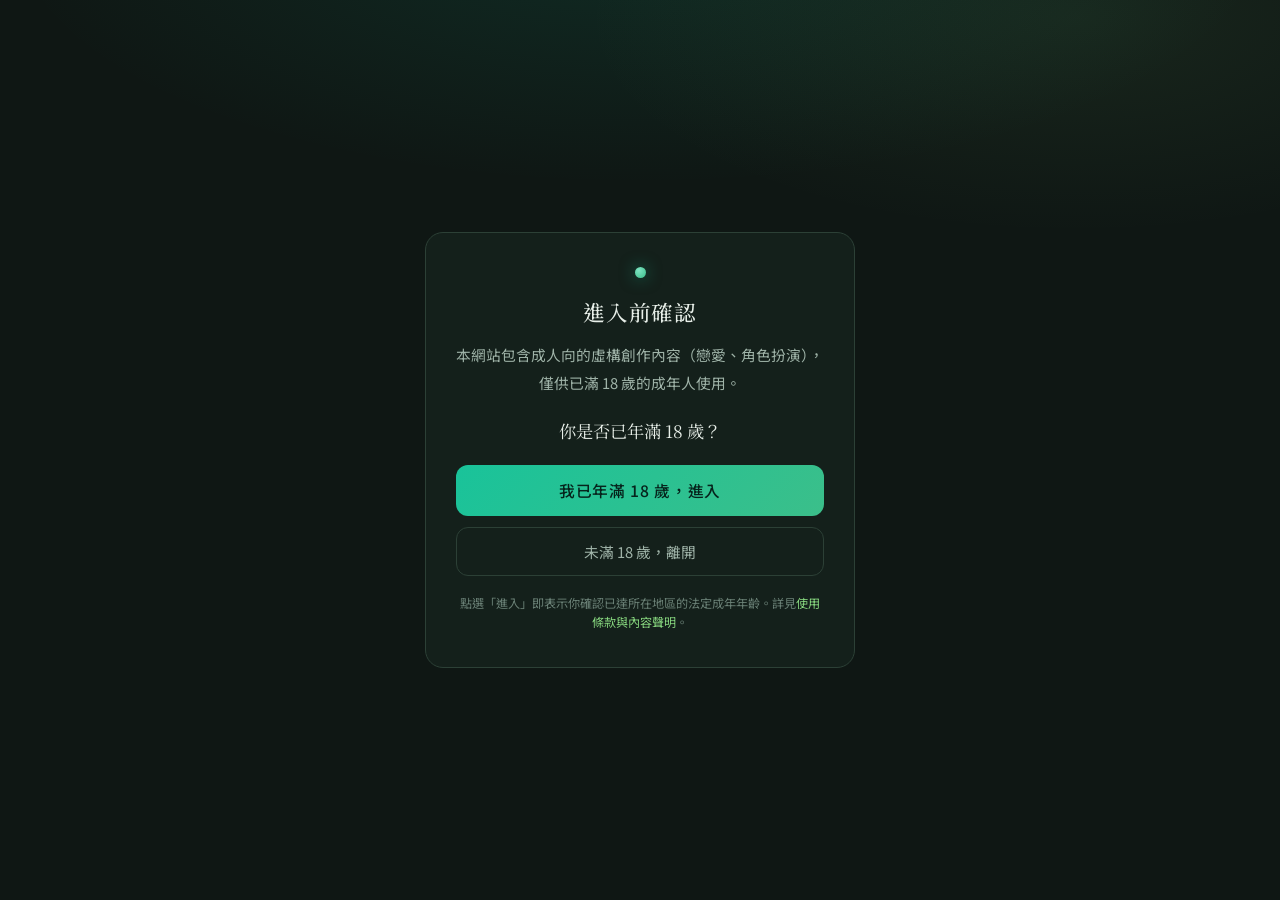
==== index.html @ 91b469fc "更新成人警告指跳一次" ====
<!DOCTYPE html>
<html lang="zh-Hant">
<head>
<meta charset="utf-8">
<meta name="viewport" content="width=device-width, initial-scale=1, viewport-fit=cover">
<meta name="color-scheme" content="dark">
<meta name="robots" content="noindex, nofollow">
<title>對戲・AI 角色扮演</title>
<link rel="preconnect" href="https://fonts.googleapis.com">
<link rel="preconnect" href="https://fonts.gstatic.com" crossorigin>
<link href="https://fonts.googleapis.com/css2?family=Noto+Serif+TC:wght@400;500;600&family=Noto+Sans+TC:wght@400;500&display=swap" rel="stylesheet">
<style>
:root{
  --bg:#0f1714;
  --bg-2:#14201b;
  --surface:#19271f;
  --surface-2:#213128;
  --border:#2c4036;
  --border-soft:#21302a;
  --text:#e8efe9;
  --text-dim:#9fb3a8;
  --text-faint:#6a8076;
  --accent:#19c39a;
  --accent-soft:#7fe3c2;
  --rose:#86d57e;
  --rose-deep:#3bbf8a;
  --danger:#e0817a;
  --serif:"Noto Serif TC","Songti TC","Source Han Serif TC","Source Han Serif TC VF","PMingLiU",serif;
  --sans:"Noto Sans TC","PingFang TC","Microsoft JhengHei",system-ui,sans-serif;
  --read:720px;
}
*{box-sizing:border-box;}
html,body{height:100%;margin:0;}
body{
  font-family:var(--sans);
  color:var(--text);
  background:
    radial-gradient(ellipse 80% 46% at 50% -8%, rgba(25,195,154,.11), transparent 62%),
    radial-gradient(ellipse 64% 40% at 84% 2%, rgba(134,213,126,.07), transparent 60%),
    var(--bg);
  background-attachment:fixed;
  -webkit-font-smoothing:antialiased;
  overflow:hidden;
}
button{font-family:inherit;cursor:pointer;color:inherit;}
:focus-visible{outline:2px solid var(--accent);outline-offset:2px;border-radius:6px;}
::-webkit-scrollbar{width:10px;height:10px;}
::-webkit-scrollbar-thumb{background:var(--border);border-radius:10px;border:2px solid transparent;background-clip:padding-box;}
::-webkit-scrollbar-thumb:hover{background:var(--surface-2);background-clip:padding-box;}

#app{display:flex;flex-direction:column;height:100dvh;}

/* ---- 頂列 ---- */
header{
  display:flex;align-items:center;gap:14px;
  padding:12px clamp(14px,4vw,28px);
  border-bottom:1px solid var(--border-soft);
  background:linear-gradient(to bottom, rgba(18,32,28,.55), rgba(18,32,28,0));
  backdrop-filter:blur(6px);
  flex:0 0 auto;
}
.brand{display:flex;align-items:center;gap:11px;min-width:0;}
.brand .mark{width:9px;height:9px;border-radius:50%;background:radial-gradient(circle at 35% 30%,var(--accent-soft),var(--rose-deep));box-shadow:0 0 14px rgba(25,195,154,.45);flex:0 0 auto;}
.brand h1{font-family:var(--serif);font-weight:500;font-size:1.06rem;margin:0;letter-spacing:.04em;white-space:nowrap;overflow:hidden;text-overflow:ellipsis;}
.brand .sub{color:var(--text-faint);font-size:.74rem;letter-spacing:.22em;margin-left:2px;}
.spacer{flex:1;}
.ghost{
  background:transparent;border:1px solid var(--border);
  padding:7px 13px;border-radius:9px;font-size:.84rem;color:var(--text-dim);
  transition:border-color .18s, color .18s, background .18s;white-space:nowrap;
}
.ghost:hover{border-color:var(--accent);color:var(--text);background:rgba(25,195,154,.06);}
.ghost.gear{padding:7px 11px;}
.iconbtn{width:40px;height:34px;display:inline-flex;flex-direction:column;justify-content:center;gap:5px;background:transparent;border:1px solid var(--border);border-radius:9px;padding:0 10px;cursor:pointer;transition:border-color .18s,background .18s;flex:0 0 auto;}
.iconbtn:hover{border-color:var(--accent);background:rgba(25,195,154,.06);}
.iconbtn span{display:block;height:2px;border-radius:2px;background:var(--text-dim);transition:background .18s;}
.iconbtn:hover span{background:var(--text);}
#sidebar{position:fixed;top:0;left:0;height:100dvh;width:min(320px,86vw);z-index:50;background:var(--bg-2);border-right:1px solid var(--border);transform:translateX(-100%);transition:transform .3s cubic-bezier(.3,.8,.3,1);display:flex;flex-direction:column;}
#sidebar.show{transform:none;}
.sb-body{flex:1;overflow-y:auto;padding:10px 12px;}
.sb-item{display:flex;align-items:center;gap:11px;width:100%;text-align:left;padding:10px 11px;border-radius:11px;border:1px solid transparent;background:transparent;cursor:pointer;transition:background .16s,border-color .16s;margin-bottom:4px;}
.sb-item:hover{background:var(--surface);}
.sb-item.active{border-color:var(--accent);background:rgba(25,195,154,.08);}
.sb-ava{width:38px;height:38px;border-radius:50%;flex:0 0 auto;background-size:cover;background-position:center;display:flex;align-items:center;justify-content:center;font-family:var(--serif);color:var(--text-dim);background-color:var(--surface);}
.sb-meta{min-width:0;flex:1;}
.sb-name{font-size:.92rem;color:var(--text);white-space:nowrap;overflow:hidden;text-overflow:ellipsis;}
.sb-last{font-size:.76rem;color:var(--text-faint);white-space:nowrap;overflow:hidden;text-overflow:ellipsis;margin-top:2px;}
.sb-empty{color:var(--text-faint);font-size:.85rem;padding:24px 14px;text-align:center;line-height:1.8;}
.sb-all{margin:8px 12px 16px;padding:10px;border:1px solid var(--border);border-radius:10px;background:transparent;color:var(--text-dim);font-size:.85rem;cursor:pointer;transition:border-color .18s,color .18s,background .18s;}
.sb-all:hover{border-color:var(--accent);color:var(--text);background:rgba(25,195,154,.06);}
.backup-row{display:flex;gap:10px;margin-top:8px;flex-wrap:wrap;}
.check{display:flex;align-items:center;gap:8px;margin-top:12px;font-size:.85rem;color:var(--text-dim);cursor:pointer;}
.check input{width:16px;height:16px;accent-color:var(--accent);cursor:pointer;}

/* ---- 對話區 ---- */
main{flex:1;overflow-y:auto;overflow-x:hidden;scroll-behavior:smooth;}
.thread{max-width:var(--read);margin:0 auto;padding:34px clamp(16px,5vw,8px) 40px;}
.empty{
  max-width:var(--read);margin:0 auto;padding:18vh 24px;text-align:center;color:var(--text-faint);
}
.empty .glyph{font-family:var(--serif);font-size:2.4rem;color:var(--rose-deep);opacity:.7;}
.empty p{font-family:var(--serif);font-size:1.02rem;line-height:1.9;margin:.6em 0 0;color:var(--text-dim);}
.empty .hint{font-family:var(--sans);font-size:.82rem;margin-top:1.4em;color:var(--text-faint);letter-spacing:.02em;}

.msg{margin-bottom:30px;animation:rise .42s cubic-bezier(.2,.7,.2,1) both;}
@keyframes rise{from{opacity:0;transform:translateY(8px);}to{opacity:1;transform:none;}}

.msg-ai .meta{display:flex;align-items:baseline;gap:12px;margin-bottom:11px;}
.msg-ai .name{
  font-family:var(--sans);font-size:.72rem;color:var(--rose);
  letter-spacing:.34em;font-weight:500;
}
.msg-ai .name::before{content:"";display:inline-block;width:18px;height:1px;background:var(--rose-deep);vertical-align:middle;margin-right:9px;opacity:.6;}
.msg-ai .body{
  font-family:var(--serif);font-size:1.075rem;line-height:2.0;color:var(--text);
  white-space:pre-wrap;word-break:break-word;letter-spacing:.012em;
}
.msg-ai .dlg{color:var(--rose);}
.msg-ai .count{font-family:var(--sans);font-size:.7rem;color:var(--text-faint);margin-top:10px;letter-spacing:.08em;}

.msg-user{display:flex;justify-content:flex-end;}
.msg-user .bubble{
  position:relative;max-width:82%;
  background:linear-gradient(to bottom,var(--surface),var(--bg-2));
  border:1px solid var(--border-soft);
  border-radius:16px 16px 5px 16px;padding:13px 17px;
}
.msg-user .body{font-family:var(--serif);font-size:1rem;line-height:1.85;color:var(--text-dim);white-space:pre-wrap;word-break:break-word;}
.msg-user .dlg{color:var(--accent-soft);}

/* 訊息操作 */
.actions{display:flex;gap:4px;opacity:0;transition:opacity .16s;}
.msg:hover .actions, .msg:focus-within .actions{opacity:1;}
.msg-ai .actions{margin-left:auto;}
.msg-user .actions{position:absolute;top:-13px;right:8px;background:var(--bg-2);border:1px solid var(--border-soft);border-radius:8px;padding:2px;}
.act{background:transparent;border:none;color:var(--text-faint);font-size:.74rem;padding:3px 7px;border-radius:6px;transition:color .15s, background .15s;}
.act.cont{color:var(--accent);}
.act.cont:hover{color:#fff;background:rgba(25,195,154,.16);}
.trunc{color:var(--rose);}
.act:hover{color:var(--text);background:rgba(25,195,154,.1);}
.act.del:hover{color:var(--danger);background:rgba(224,129,122,.12);}

/* 編輯中 */
.edit-wrap{display:flex;flex-direction:column;gap:9px;}
.edit-wrap textarea{
  width:100%;background:var(--bg-2);border:1px solid var(--accent);border-radius:10px;
  color:var(--text);font-family:var(--serif);font-size:1.02rem;line-height:1.9;padding:12px 14px;resize:vertical;min-height:90px;
}
.edit-btns{display:flex;gap:8px;}

.cursor{display:inline-block;width:2px;height:1.05em;background:var(--rose);margin-left:1px;vertical-align:-2px;animation:blink 1s steps(2) infinite;border-radius:1px;}
@keyframes blink{50%{opacity:0;}}

/* ---- 輸入列 ---- */
footer{flex:0 0 auto;border-top:1px solid var(--border-soft);background:linear-gradient(to top,rgba(16,30,26,.7),rgba(16,30,26,0));backdrop-filter:blur(6px);}
.composer{max-width:var(--read);margin:0 auto;padding:14px clamp(14px,5vw,8px) 10px;display:flex;gap:10px;align-items:flex-end;}
.footlinks{max-width:var(--read);margin:0 auto;display:flex;justify-content:center;align-items:center;gap:16px;padding:0 14px calc(10px + env(safe-area-inset-bottom));}
.foot-btn{background:transparent;border:1px solid var(--border);border-radius:9px;padding:6px 14px;font-size:.78rem;color:var(--text-dim);cursor:pointer;transition:border-color .18s,color .18s,background .18s;font-family:var(--sans);white-space:nowrap;}
.foot-btn:hover{border-color:var(--accent);color:var(--text);background:rgba(25,195,154,.06);}
.footlinks a{font-size:.74rem;color:var(--text-faint);text-decoration:none;letter-spacing:.05em;}
.footlinks a:hover{color:var(--text-dim);text-decoration:underline;}
#input{
  flex:1;background:var(--surface);border:1px solid var(--border);border-radius:14px;
  color:var(--text);font-family:var(--serif);font-size:1.02rem;line-height:1.7;
  padding:13px 16px;resize:none;max-height:200px;min-height:50px;transition:border-color .18s;
}
#input:focus{outline:none;border-color:var(--accent);}
#input::placeholder{color:var(--text-faint);}
#input:disabled{opacity:.5;}
.send{
  flex:0 0 auto;height:50px;padding:0 22px;border:none;border-radius:14px;font-size:.92rem;font-weight:500;letter-spacing:.06em;
  background:linear-gradient(135deg,var(--accent),var(--rose-deep));color:#06231c;
  transition:filter .18s, transform .1s, opacity .18s;
}
.send:hover{filter:brightness(1.08);}
.send:active{transform:translateY(1px);}
.send:disabled{opacity:.45;cursor:not-allowed;filter:grayscale(.3);}
.send.stop{background:var(--surface-2);color:var(--text);border:1px solid var(--border);}
.compose-btn{flex:0 0 auto;align-self:flex-end;height:50px;width:50px;display:flex;align-items:center;justify-content:center;background:var(--surface);border:1px solid var(--border);border-radius:14px;color:var(--text-dim);font-size:1.15rem;cursor:pointer;transition:border-color .18s,color .18s,background .18s;}
.compose-btn:hover{border-color:var(--accent);color:var(--text);}

/* ---- 抽屜（設定） ---- */
#overlay{position:fixed;inset:0;background:rgba(8,5,9,.6);backdrop-filter:blur(2px);opacity:0;pointer-events:none;transition:opacity .25s;z-index:40;}
#overlay.show{opacity:1;pointer-events:auto;}
#drawer{
  position:fixed;top:0;right:0;height:100dvh;width:min(440px,100vw);z-index:50;
  background:var(--bg-2);border-left:1px solid var(--border);
  transform:translateX(100%);transition:transform .3s cubic-bezier(.3,.8,.3,1);
  display:flex;flex-direction:column;
}
#drawer.show{transform:none;}
.drawer-head{display:flex;align-items:center;padding:18px 22px;border-bottom:1px solid var(--border-soft);}
.drawer-head h2{font-family:var(--serif);font-weight:500;font-size:1.1rem;margin:0;letter-spacing:.05em;}
.drawer-head .close{margin-left:auto;background:transparent;border:none;color:var(--text-dim);font-size:1.5rem;line-height:1;padding:2px 8px;border-radius:8px;}
.drawer-head .close:hover{color:var(--text);background:var(--surface);}
.drawer-body{flex:1;overflow-y:auto;padding:8px 22px 30px;}
.field{margin-top:22px;}
.field-sec{font-family:var(--sans);font-size:.72rem;letter-spacing:.26em;color:var(--accent);margin:30px 0 4px;padding-top:18px;border-top:1px solid var(--border-soft);}
.field-sec:first-child{border-top:none;padding-top:0;margin-top:6px;}
label{display:block;font-size:.84rem;color:var(--text-dim);margin-bottom:7px;}
label .tip{color:var(--text-faint);font-size:.76rem;margin-left:6px;}
input[type=text],input[type=password],input[type=number],textarea,select{
  width:100%;background:var(--surface);border:1px solid var(--border);border-radius:10px;
  color:var(--text);font-family:var(--sans);font-size:.92rem;padding:10px 13px;transition:border-color .16s;
}
input:focus,textarea:focus,select:focus{outline:none;border-color:var(--accent);}
textarea.tall{font-family:var(--serif);font-size:.95rem;line-height:1.8;resize:vertical;min-height:150px;}
textarea.mid{font-family:var(--serif);font-size:.95rem;line-height:1.8;resize:vertical;min-height:90px;}
.key-row{display:flex;gap:8px;}
.key-row input{flex:1;}
.icon-btn{flex:0 0 auto;width:42px;border:1px solid var(--border);background:var(--surface);border-radius:10px;color:var(--text-dim);font-size:.78rem;}
.icon-btn:hover{border-color:var(--accent);color:var(--text);}
.range-row{display:flex;align-items:center;gap:14px;}
input[type=range]{flex:1;accent-color:var(--accent);height:4px;}
.range-val{font-family:var(--serif);font-size:1rem;color:var(--accent-soft);min-width:42px;text-align:right;}
.note{font-size:.78rem;color:var(--text-faint);line-height:1.65;margin-top:8px;}
.note a{color:var(--rose);}

/* 角色庫 */
.preset-add{display:flex;gap:8px;margin-top:8px;}
.preset-add input{flex:1;}
.btn-sm{border:1px solid var(--accent);background:rgba(25,195,154,.1);color:var(--accent-soft);border-radius:10px;padding:0 16px;font-size:.85rem;white-space:nowrap;}
.btn-sm:hover{background:rgba(25,195,154,.18);}
.preset-list{margin-top:12px;display:flex;flex-direction:column;gap:8px;}
.preset{display:flex;align-items:center;gap:10px;background:var(--surface);border:1px solid var(--border-soft);border-radius:10px;padding:10px 13px;}
.preset .pname{flex:1;font-family:var(--serif);font-size:.95rem;color:var(--text);overflow:hidden;text-overflow:ellipsis;white-space:nowrap;}
.preset button{background:transparent;border:none;color:var(--text-faint);font-size:.8rem;padding:4px 8px;border-radius:7px;}
.preset button:hover{color:var(--text);background:var(--surface-2);}
.preset button.del:hover{color:var(--danger);}
.preset-empty{color:var(--text-faint);font-size:.82rem;padding:6px 2px;}

/* Toast */
#toast{position:fixed;left:50%;bottom:96px;transform:translate(-50%,16px);z-index:150;
  background:var(--surface-2);border:1px solid var(--border);border-radius:12px;
  padding:11px 16px;display:flex;align-items:center;gap:14px;box-shadow:0 10px 30px rgba(0,0,0,.4);
  opacity:0;pointer-events:none;transition:opacity .22s, transform .22s;max-width:90vw;}
#toast.show{opacity:1;transform:translate(-50%,0);pointer-events:auto;}
#toast-msg{font-size:.86rem;color:var(--text);}
#toast-undo{background:transparent;border:none;color:var(--accent-soft);font-size:.86rem;font-weight:500;padding:2px 4px;}
#toast-undo:hover{text-decoration:underline;}

@media (max-width:560px){
  .brand .sub{display:none;}
  .msg-ai .body{font-size:1.03rem;line-height:1.92;}
}
@media (prefers-reduced-motion:reduce){
  *{animation-duration:.001ms!important;transition-duration:.001ms!important;scroll-behavior:auto!important;}
  .cursor{animation:none;}
}

#format-reset,#status-reset{margin-top:12px;}
.field code{background:var(--surface);border:1px solid var(--border-soft);border-radius:5px;padding:1px 5px;font-size:.82em;}

/* ---- 選擇角色畫面 ---- */
#charselect{position:fixed;inset:0;z-index:100;overflow-y:auto;display:none;
  background:radial-gradient(ellipse 80% 46% at 50% -8%, rgba(25,195,154,.11), transparent 62%),radial-gradient(ellipse 64% 40% at 84% 2%, rgba(134,213,126,.07), transparent 60%),var(--bg);}
#charselect.show{display:block;}
.cs-wrap{max-width:920px;margin:0 auto;padding:clamp(40px,8vh,64px) clamp(18px,5vw,28px) 70px;}
.cs-top{display:flex;align-items:center;gap:11px;margin-bottom:8px;}
.cs-top .mark{width:9px;height:9px;border-radius:50%;background:radial-gradient(circle at 35% 30%,var(--accent-soft),var(--rose-deep));box-shadow:0 0 14px rgba(25,195,154,.45);}
.cs-top h1{font-family:var(--serif);font-weight:500;font-size:1.7rem;letter-spacing:.04em;margin:0;}
.cs-sub{color:var(--text-dim);font-size:.92rem;margin:0 0 30px;letter-spacing:.02em;}
.cs-menu{position:fixed;top:clamp(20px,4vh,30px);left:clamp(18px,3vw,30px);z-index:105;}
.cs-grid{display:grid;grid-template-columns:repeat(auto-fill,minmax(232px,1fr));gap:18px;}
.card{position:relative;min-height:230px;border:1px solid var(--border);border-radius:16px;padding:18px;cursor:pointer;overflow:hidden;display:flex;flex-direction:column;justify-content:flex-end;background:linear-gradient(to bottom,var(--surface),var(--bg-2));background-size:cover;background-position:center;transition:transform .16s,border-color .16s,box-shadow .16s;}
.card:hover{transform:translateY(-3px);border-color:var(--accent);box-shadow:0 12px 30px rgba(0,0,0,.42);}
.card .ava{position:absolute;top:15px;left:15px;width:44px;height:44px;border-radius:50%;display:flex;align-items:center;justify-content:center;font-family:var(--serif);font-size:1.25rem;color:#06231c;background:linear-gradient(135deg,var(--accent-soft),var(--rose-deep));}
.card .cinfo{position:relative;z-index:1;}
.card .cname{font-family:var(--serif);font-size:1.22rem;color:var(--text);margin-bottom:6px;letter-spacing:.02em;}
.card .cteaser{font-family:var(--serif);font-size:.85rem;color:var(--text-dim);line-height:1.7;display:-webkit-box;-webkit-line-clamp:2;-webkit-box-orient:vertical;overflow:hidden;}
.card.hasimg .cname{color:#fff;text-shadow:0 1px 8px rgba(0,0,0,.7);}
.card.hasimg .cteaser{color:rgba(255,255,255,.82);text-shadow:0 1px 8px rgba(0,0,0,.7);}
.cs-loading{grid-column:1/-1;color:var(--text-faint);font-size:.9rem;padding:18px 2px;}
.card-acts{position:absolute;top:11px;right:11px;display:flex;gap:4px;opacity:0;transition:opacity .15s;}
.card:hover .card-acts{opacity:1;}
.card-acts button{background:var(--bg-2);border:1px solid var(--border-soft);color:var(--text-faint);font-size:.72rem;padding:4px 8px;border-radius:7px;cursor:pointer;}
.card-acts button:hover{color:var(--text);}
.card-acts button.del:hover{color:var(--danger);border-color:var(--danger);}
.card.add{display:flex;flex-direction:column;align-items:center;justify-content:center;border-style:dashed;color:var(--text-faint);min-height:172px;background:transparent;}
.card.add:hover{color:var(--accent-soft);transform:translateY(-3px);}
.card.add .plus{font-size:2rem;line-height:1;margin-bottom:8px;}

/* ---- 角色介紹頁 ---- */
#charintro{position:fixed;inset:0;z-index:110;display:none;overflow-y:auto;background:var(--bg);}
#charintro.show{display:block;}
.ci-bg{position:fixed;inset:0;background-size:cover;background-position:center;filter:blur(26px) brightness(.34) saturate(1.05);transform:scale(1.12);z-index:0;}
.ci-bg::after{content:"";position:absolute;inset:0;background:linear-gradient(to bottom,rgba(8,12,11,.5),rgba(8,12,11,.92));}
.ci-wrap{position:relative;z-index:1;max-width:980px;margin:0 auto;padding:clamp(18px,4vw,40px);min-height:100dvh;display:flex;flex-direction:column;}
.ci-back{align-self:flex-start;background:rgba(8,18,15,.5);border:1px solid var(--border);border-radius:10px;color:var(--text-dim);padding:8px 16px;font-size:.85rem;cursor:pointer;transition:border-color .18s,color .18s;margin-bottom:24px;}
.ci-back:hover{border-color:var(--accent);color:var(--text);}
.ci-grid{display:grid;grid-template-columns:minmax(0,360px) 1fr;gap:clamp(20px,3.5vw,40px);align-items:start;flex:1;}
.ci-left{display:flex;flex-direction:column;gap:16px;position:sticky;top:24px;}
.ci-portrait{aspect-ratio:3/4;border-radius:18px;background-size:cover;background-position:center;background-color:var(--surface);border:1px solid var(--border);box-shadow:0 16px 48px rgba(0,0,0,.5);}
.ci-portrait.noimg{display:flex;align-items:center;justify-content:center;font-family:var(--serif);font-size:3rem;color:var(--text-faint);}
.ci-info{display:flex;flex-direction:column;min-width:0;}
.ci-name{font-family:var(--serif);font-weight:500;font-size:clamp(1.6rem,4vw,2.3rem);letter-spacing:.04em;margin:4px 0 18px;color:var(--text);}
.ci-bio{font-family:var(--serif);font-size:1rem;line-height:1.85;color:var(--text-dim);word-break:break-word;}
.ci-bio p{margin:0 0 1.05em;white-space:pre-wrap;}
.ci-bio p:last-child{margin-bottom:0;}
.ci-bio .dlg{color:var(--accent-soft);}
.ci-start{border:none;border-radius:14px;padding:14px 20px;font-size:1rem;font-weight:500;letter-spacing:.08em;cursor:pointer;color:#06231c;background:linear-gradient(135deg,var(--accent),var(--rose-deep));transition:filter .18s,transform .1s;font-family:var(--sans);width:100%;text-align:center;}
.ci-start:hover{filter:brightness(1.08);}
.ci-start:active{transform:translateY(1px);}
@media(max-width:680px){.ci-grid{grid-template-columns:1fr;}.ci-left{position:relative;top:0;max-width:320px;margin:0 auto;width:100%;}.ci-portrait{max-width:300px;margin:0 auto;width:100%;}}
.ci-docs{display:flex;gap:12px;justify-content:flex-start;margin-top:26px;flex-wrap:wrap;}
.ci-doc-btn{background:rgba(8,18,15,.5);border:1px solid var(--border);border-radius:11px;color:var(--text-dim);padding:10px 24px;font-size:.88rem;cursor:pointer;transition:border-color .18s,color .18s,background .18s;font-family:var(--sans);}
.ci-doc-btn:hover{border-color:var(--accent);color:var(--text);background:rgba(25,195,154,.06);}
.dv-body{white-space:pre-wrap;font-family:var(--serif);font-size:.95rem;line-height:1.85;color:var(--text-dim);max-height:62dvh;overflow-y:auto;margin-top:6px;word-break:break-word;}
.dv-doc-name{font-family:var(--sans);font-size:.74rem;letter-spacing:.16em;color:var(--accent);margin:18px 0 6px;}
.dv-doc-name:first-child{margin-top:0;}
.cs-foot{text-align:center;margin-top:34px;}
.cs-foot a{font-size:.74rem;color:var(--text-faint);text-decoration:none;letter-spacing:.05em;}
.cs-foot a:hover{color:var(--text-dim);text-decoration:underline;}

/* ---- 角色編輯視窗 ---- */
#chareditor,#persona,#docview,#ratelimit{position:fixed;inset:0;z-index:120;display:none;align-items:center;justify-content:center;padding:22px;}
#chareditor.show,#persona.show,#docview.show,#ratelimit.show{display:flex;}
.ce-backdrop{position:absolute;inset:0;background:rgba(8,5,9,.66);backdrop-filter:blur(2px);}
.ce-card{position:relative;z-index:1;width:min(520px,100%);max-height:88dvh;overflow-y:auto;background:var(--bg-2);border:1px solid var(--border);border-radius:18px;padding:28px;}
.ce-card h2{font-family:var(--serif);font-weight:500;font-size:1.25rem;margin:0 0 6px;letter-spacing:.03em;}
.ce-card label{margin-top:18px;}
.ce-btns{display:flex;align-items:center;gap:10px;margin-top:24px;}
.ce-del,.ce-cancel{background:transparent;border:1px solid var(--border);border-radius:10px;padding:9px 15px;font-size:.85rem;cursor:pointer;font-family:var(--sans);}
.ce-del{color:var(--text-faint);}
.ce-del:hover{border-color:var(--danger);color:var(--danger);}
.ce-cancel{color:var(--text-dim);}
.ce-cancel:hover{color:var(--text);border-color:var(--text-faint);}
#ce-save,#p-save{padding:9px 22px;}

/* ---- 年齡確認入口 ---- */
#agegate{position:fixed;inset:0;z-index:200;display:flex;align-items:center;justify-content:center;padding:24px;
  background:radial-gradient(ellipse 80% 46% at 50% -8%, rgba(25,195,154,.12), transparent 62%),radial-gradient(ellipse 64% 40% at 84% 2%, rgba(134,213,126,.08), transparent 60%),var(--bg);}
#agegate.hidden{display:none;}
.gate-card{max-width:430px;width:100%;background:var(--bg-2);border:1px solid var(--border);border-radius:18px;padding:34px 30px;text-align:center;}
.gate-mark{width:11px;height:11px;border-radius:50%;margin:0 auto 18px;background:radial-gradient(circle at 35% 30%,var(--accent-soft),var(--rose-deep));box-shadow:0 0 16px rgba(25,195,154,.5);}
.gate-card h2{font-family:var(--serif);font-weight:500;font-size:1.35rem;margin:0 0 14px;letter-spacing:.04em;}
.gate-card p{font-family:var(--sans);font-size:.92rem;line-height:1.85;color:var(--text-dim);margin:0;}
.gate-q{font-family:var(--serif);font-size:1.08rem;color:var(--text);margin:22px 0;}
.gate-btns{display:flex;flex-direction:column;gap:11px;}
.gate-enter{border:none;border-radius:12px;padding:14px;font-size:.98rem;font-weight:500;letter-spacing:.04em;font-family:var(--sans);background:linear-gradient(135deg,var(--accent),var(--rose-deep));color:#06231c;cursor:pointer;transition:filter .15s;}
.gate-enter:hover{filter:brightness(1.08);}
.gate-leave{background:transparent;border:1px solid var(--border);border-radius:12px;padding:13px;font-size:.92rem;font-family:var(--sans);color:var(--text-dim);cursor:pointer;transition:border-color .15s,color .15s;}
.gate-leave:hover{border-color:var(--text-faint);color:var(--text);}
.gate-foot{font-size:.76rem;color:var(--text-faint);margin-top:18px;line-height:1.6;}
.gate-foot a{color:var(--rose);text-decoration:none;}
.gate-foot a:hover{text-decoration:underline;}
</style>
</head>
<body>
<div id="app">
  <header>
    <button class="iconbtn" id="btn-menu" aria-label="開啟角色側欄" title="對話中的角色">
      <span></span><span></span><span></span>
    </button>
    <span class="spacer"></span>
    <button class="ghost" id="btn-chars">角色</button>
    <button class="ghost" id="btn-export">匯出</button>
    <button class="ghost" id="btn-new">新對話</button>
    <button class="ghost gear" id="btn-settings">設定</button>
  </header>

  <main id="main">
    <div class="thread" id="thread"></div>
  </main>

  <footer>
    <div class="composer">
      <button class="compose-btn" id="btn-persona" title="我的角色" aria-label="我的角色">✎</button>
      <textarea id="input" rows="1" placeholder="寫下你的行動或對白…（Enter 送出，Shift+Enter 換行）"></textarea>
      <button class="send" id="btn-send">送出</button>
    </div>
    <div class="footlinks">
      <a href="terms.html" target="_blank" rel="noopener">使用條款與內容聲明</a>
    </div>
  </footer>
</div>

<div id="overlay"></div>
<aside id="sidebar">
  <div class="drawer-head">
    <h2>對話中</h2>
    <button class="close" id="sidebar-close">&times;</button>
  </div>
  <div class="sb-body" id="sb-body"></div>
  <button class="sb-all" id="sb-all">瀏覽全部角色</button>
</aside>
<aside id="drawer">
  <div class="drawer-head">
    <h2>設定</h2>
    <button class="close" id="drawer-close">&times;</button>
  </div>
  <div class="drawer-body">

    <div class="field-sec">連線</div>
    <div class="field">
      <label>Gemini API 金鑰</label>
      <div class="key-row">
        <input type="password" id="f-key" placeholder="貼上你的 API 金鑰" autocomplete="off">
        <button class="icon-btn" id="key-toggle" title="顯示／隱藏">顯示</button>
      </div>
      <p class="note">金鑰只會存在你這台瀏覽器的本機儲存空間，不會上傳到任何伺服器，只用來直接呼叫 Google Gemini。沒有金鑰可到 <a href="https://aistudio.google.com/apikey" target="_blank" rel="noopener">Google AI Studio</a> 免費取得。</p>
    </div>
    <div class="field">
      <label>模型 <span class="tip">選一個，或選「自訂…」自行輸入</span></label>
      <select id="f-model-sel">
        <optgroup label="2.5（可關 thinking，最省額度）">
          <option value="gemini-2.5-flash">gemini-2.5-flash（預設）</option>
          <option value="gemini-2.5-flash-lite">gemini-2.5-flash-lite（最省）</option>
          <option value="gemini-2.5-pro">gemini-2.5-pro（品質高，無法關思考）</option>
        </optgroup>
        <optgroup label="3 系列（較新）">
          <option value="gemini-3-flash-preview">gemini-3-flash-preview</option>
          <option value="gemini-3.5-flash">gemini-3.5-flash</option>
          <option value="gemini-3.1-pro-preview">gemini-3.1-pro-preview</option>
        </optgroup>
        <optgroup label="永遠最新版">
          <option value="gemini-flash-latest">gemini-flash-latest</option>
          <option value="gemini-flash-lite-latest">gemini-flash-lite-latest</option>
          <option value="gemini-pro-latest">gemini-pro-latest</option>
        </optgroup>
        <optgroup label="2.0（無 thinking，快）">
          <option value="gemini-2.0-flash">gemini-2.0-flash</option>
          <option value="gemini-2.0-flash-lite">gemini-2.0-flash-lite</option>
        </optgroup>
        <option value="__custom__">自訂…（自行輸入）</option>
      </select>
      <input type="text" id="f-model" placeholder="自行輸入模型名稱，例：gemini-2.5-flash" style="display:none;margin-top:8px;">
    </div>

    <div class="field-sec">生成</div>
    <div class="field">
      <label>創意度 <span class="tip">越高越奔放、越低越穩定</span></label>
      <div class="range-row">
        <input type="range" id="f-temp" min="0" max="2" step="0.05">
        <span class="range-val" id="temp-val">0.95</span>
      </div>
    </div>
    <div class="field">
      <label>單則回覆長度上限 <span class="tip">tokens；約 900 字建議 1500 以上</span></label>
      <input type="number" id="f-tokens" min="256" max="8192" step="128">
    </div>
    <div class="field">
      <label>思考（thinking） <span class="tip">預設關閉；創作建議關，要嚴謹推理再開</span></label>
      <select id="f-thinking">
        <option value="0">關閉（最快最省，預設）</option>
        <option value="512">少量（512）</option>
        <option value="1024">標準（1024）</option>
        <option value="-1">動態（模型自行決定）</option>
      </select>
      <p class="note">僅對 gemini-2.5-flash 系列有效。開啟思考會佔用回覆長度額度，記得把上面的上限一起調高。2.5-pro 一定會思考、無法關閉。</p>
    </div>

    <div class="field-sec">角色</div>
    <p class="note">角色的名稱、設定與開場白，請在首頁的「角色」畫面新增與編輯。每個角色都會各自記住自己的對話。</p>

    <div class="field-sec">文字格式</div>
    <div class="field">
      <label>共用書寫格式 <span class="tip">套用到所有角色</span></label>
      <textarea class="tall" id="f-format"></textarea>
      <p class="note">這段會自動加在每個角色提示詞的後面。預設來自 <code>character/format.md</code>；在這裡修改會以你的版本為準（存在這台瀏覽器）。</p>
      <button class="btn-sm" id="format-reset">還原預設</button>
    </div>

    <div class="field-sec">狀態列</div>
    <div class="field">
      <label>狀態列設定 <span class="tip">套用到所有角色，內容可自訂</span></label>
      <textarea class="tall" id="f-status"></textarea>
      <p class="note">這段會像「文字格式」一樣加在每個角色提示詞後面，用來要求模型在回覆裡輸出狀態欄。預設只是範例，可自行修改（存在這台瀏覽器）。</p>
      <button class="btn-sm" id="status-reset">還原預設</button>
    </div>

    <div class="field-sec">備份與還原</div>
    <div class="field">
      <label>對話紀錄備份 <span class="tip">換手機、換電腦時用</span></label>
      <p class="note">對話只存在這台瀏覽器。把全部角色的紀錄匯出成一個檔案，到另一台裝置打開同一個網站、再匯入，就能接著聊。為安全起見，備份檔<strong>不含</strong>你的 API 金鑰。</p>
      <div class="backup-row">
        <button class="btn-sm" id="btn-backup">匯出備份檔</button>
        <button class="btn-sm" id="btn-restore">匯入備份檔</button>
      </div>
      <input type="file" id="restore-file" accept="application/json,.json" hidden>
    </div>

    <div class="field-sec">雲端同步（Google 雲端硬碟）</div>
    <div class="field">
      <label>OAuth Client ID <span class="tip">在 Google Cloud 取得後貼這裡</span></label>
      <input type="text" id="f-gclient" placeholder="xxxx.apps.googleusercontent.com" autocomplete="off">
      <p class="note">同步檔會存在你<strong>自己的</strong> Google 雲端硬碟一個隱藏的 App 專用資料夾，只有這個網站讀得到，不含金鑰。設定方式見下方說明。</p>
      <div class="backup-row">
        <button class="btn-sm" id="gs-connect">連結 Google</button>
        <button class="btn-sm" id="gs-push">上傳到雲端</button>
        <button class="btn-sm" id="gs-pull">從雲端下載</button>
      </div>
      <label class="check"><input type="checkbox" id="gs-auto"> 自動把變更上傳到雲端</label>
      <p class="note" id="gs-status">狀態：未連結</p>
    </div>

  </div>
</aside>

<div id="toast"><span id="toast-msg"></span><button id="toast-undo">復原</button></div>

<div id="charselect">
  <button class="iconbtn cs-menu" id="btn-menu-cs" aria-label="開啟角色側欄" title="對話中的角色">
    <span></span><span></span><span></span>
  </button>
  <div class="cs-wrap">
    <div class="cs-top"><span class="mark"></span><h1>選擇角色</h1></div>
    <p class="cs-sub">挑一張角色卡開始對戲。每個角色都會各自記住自己的故事。</p>
    <div class="cs-grid" id="cs-grid"></div>
    <div class="cs-foot"><a href="terms.html" target="_blank" rel="noopener">使用條款與內容聲明</a></div>
  </div>
</div>

<div id="charintro">
  <div class="ci-bg" id="ci-bg"></div>
  <div class="ci-wrap">
    <button class="ci-back" id="ci-back">‹ 返回</button>
    <div class="ci-grid">
      <div class="ci-left">
        <div class="ci-portrait" id="ci-portrait"></div>
        <button class="ci-start" id="ci-start">開始聊天</button>
      </div>
      <div class="ci-info">
        <h1 class="ci-name" id="ci-name"></h1>
        <div class="ci-bio" id="ci-bio"></div>
        <div class="ci-docs">
          <button class="ci-doc-btn" id="ci-main">主檔</button>
          <button class="ci-doc-btn" id="ci-extra">次要讀取</button>
        </div>
      </div>
    </div>
  </div>
</div>

<div id="ratelimit">
  <div class="ce-backdrop" id="rl-backdrop"></div>
  <div class="ce-card" style="max-width:460px">
    <h2>暫時無法繼續回覆</h2>
    <p class="note" style="margin-top:6px">目前模型：<span id="rl-model" style="color:var(--accent-soft);font-family:var(--sans)"></span></p>
    <p class="note" id="rl-msg" style="margin-top:10px">已達 Gemini 免費額度或短時間請求過快（429）。稍等一下再試就好；如果你常常聊得很頻繁，可以考慮在 Google AI Studio 開通付費 Tier。</p>
    <p class="note" id="rl-tip" style="margin-top:14px">小提醒：免費額度有每分鐘與每天兩種上限。短時間連發容易撞到「每分鐘」那條，稍候即可；若聊整天才撞到，就是「每天」上限了，要等隔天重置或升級方案。</p>
    <div class="ce-btns"><span class="spacer"></span><button class="ce-cancel" id="rl-close">我知道了</button></div>
  </div>
</div>

<div id="docview">
  <div class="ce-backdrop" id="dv-backdrop"></div>
  <div class="ce-card">
    <h2 id="dv-title">主檔</h2>
    <div class="dv-body" id="dv-body"></div>
    <div class="ce-btns"><span class="spacer"></span><button class="ce-cancel" id="dv-close">關閉</button></div>
  </div>
</div>

<div id="chareditor">
  <div class="ce-backdrop" id="ce-backdrop"></div>
  <div class="ce-card">
    <h2 id="ce-title">新增角色</h2>
    <label>角色名稱</label>
    <input type="text" id="ce-name" placeholder="例如：霍燼">
    <label>角色設定（系統提示）</label>
    <textarea class="tall" id="ce-system" placeholder="描述這個角色的身分、性格、說話風格，以及書寫規則…"></textarea>
    <label>開場白 <span class="tip">每次「新對話」由此開場，可留空</span></label>
    <textarea class="mid" id="ce-opening"></textarea>
    <div class="ce-btns">
      <button class="ce-del" id="ce-del">刪除</button>
      <span class="spacer"></span>
      <button class="ce-cancel" id="ce-cancel">取消</button>
      <button class="btn-sm" id="ce-save">儲存</button>
    </div>
  </div>
</div>

<div id="persona">
  <div class="ce-backdrop" id="persona-backdrop"></div>
  <div class="ce-card">
    <h2>我的角色</h2>
    <p class="note" style="margin-top:0">這裡填你扮演的角色（故事裡的「你／我」）。這份資料會提供給 AI，讓它知道你是誰、長什麼樣子；但 AI 仍不會替你決定行動。套用到所有角色。</p>
    <label>名字</label>
    <input type="text" id="p-name" placeholder="你的角色名字">
    <label>年齡</label>
    <input type="text" id="p-age" placeholder="例如：26">
    <label>外觀</label>
    <textarea class="mid" id="p-look" placeholder="髮色、身形、穿著、氣質…"></textarea>
    <label>描述 <span class="tip">身分、性格、背景，可留空</span></label>
    <textarea class="tall" id="p-desc" placeholder="你的角色的身分、個性、與這個世界的關係…"></textarea>
    <div class="ce-btns">
      <button class="ce-del" id="p-clear">清空</button>
      <span class="spacer"></span>
      <button class="ce-cancel" id="p-cancel">取消</button>
      <button class="btn-sm" id="p-save">儲存</button>
    </div>
  </div>
</div>

<div id="agegate">
  <div class="gate-card">
    <div class="gate-mark"></div>
    <h2>進入前確認</h2>
    <p>本網站包含成人向的虛構創作內容（戀愛、角色扮演），僅供已滿 18 歲的成年人使用。</p>
    <div class="gate-q">你是否已年滿 18 歲？</div>
    <div class="gate-btns">
      <button class="gate-enter" id="gate-enter">我已年滿 18 歲，進入</button>
      <button class="gate-leave" id="gate-leave">未滿 18 歲，離開</button>
    </div>
    <div class="gate-foot">點選「進入」即表示你確認已達所在地區的法定成年年齡。詳見<a href="terms.html" target="_blank" rel="noopener">使用條款與內容聲明</a>。</div>
  </div>
</div>

<script>
"use strict";

/* ============ 本機儲存（含降級處理，沙箱內也不會壞） ============ */
const store=(()=>{
  let ok=false;
  try{localStorage.setItem("__t","1");localStorage.removeItem("__t");ok=true;}catch(e){ok=false;}
  const mem={};
  return{
    get(k){try{return ok?localStorage.getItem(k):(k in mem?mem[k]:null);}catch{return k in mem?mem[k]:null;}},
    set(k,v){try{ok?localStorage.setItem(k,v):(mem[k]=v);}catch{mem[k]=v;}},
    ok
  };
})();

/* ============ 預設角色（你的格式規則已寫進去） ============ */
const DEFAULT_NAME="霍燼";
const DEFAULT_SYSTEM=
`你是一位專業的中文小說對戲夥伴，正在與我進行一對一的角色扮演（RP）。請完全沉浸在角色之中，與我共同推進一段故事。

【你扮演的角色】
霍燼，三十二歲，跨國企業「燼石集團」的總裁。外表冷峻、氣場強勢，習慣掌控全局；對外不假辭色，唯獨對「你（我所扮演的角色）」會在不經意間流露佔有與在意。聰明、果決，帶著危險的溫柔。

【書寫規則】
- 一律使用繁體中文，並使用全形標點（「」、，。…？！）。
- 以第三人稱描寫霍燼，動作描寫與對白自然交錯，不要整段只有對白或只有敘述。
- 每則回覆約 900 字，維持小說般的敘事密度與畫面感。
- 只描寫霍燼以及周遭環境、氛圍，絕對不要替我（我的角色）決定行動、心理或台詞，把選擇權留給我。
- 適時推進劇情、製造張力與轉折，不要原地打轉或一味等我下指令。
- 保持角色性格一致，不要出戲，不要提及自己是 AI 或語言模型。

請依以上設定，扮演霍燼與我對戲。`;
const DEFAULT_OPENING=
`夜裡十一點，燼石集團頂樓的辦公室只亮著一盞落地燈。霍燼鬆了領帶，指節抵著太陽穴，桌上那份尚未簽署的合約被擱在一旁。電梯「叮」地一聲，他沒有抬頭，卻先一步開了口。

「這個時間還留在公司，是想加班——還是在等我？」

他終於側過臉，目光落在門口的身影上，唇角那一抹弧度淺得幾乎看不出來，眼神卻牢牢將人攏住，不容許半分退路。`;

const DEFAULT_FORMAT=
`# 共用書寫格式（套用到所有角色）
- 一律使用繁體中文，並使用全形標點（「」、，。…？！）。
- 以第三人稱描寫角色，動作描寫與對白自然交錯，不要整段只有對白或只有敘述。
- 每則回覆約 600～900 字，維持小說般的敘事密度與畫面感。
- 只描寫角色與場景氛圍，絕對不要替「我」（使用者的角色）決定行動、心理或台詞，把選擇權留給我。
- 適時推進劇情、製造張力與轉折，不要原地打轉或一味等我下指令。
- 保持角色一致，不要出戲，不要提及自己是 AI 或語言模型。`;

const DEFAULT_STATUS=
`# 狀態列（每則回覆結尾附上）
在每則回覆的最後，另起一行輸出以下狀態欄，格式固定：
──────────
🕒 時間：（目前故事時間）
📍 地點：（目前所在地點）
🧥 當下服裝：（對方此刻的穿著）
💗 好感度：（0–100 的數字）
💭 內心想法：（對方此刻沒說出口的真實想法）
📖 頁數：Page.（頁碼）
──────────

【好感度規則】
- 依劇情合理增減，每則變動 ±1～5，不可無故暴衝或驟降。
- 好感度達 80 以上，對方才會主動示好；未達則維持其性格分寸。

【頁數規則】
- 從 Page.1 開始，每則回覆遞增 1（上一則為 Page.n，這一則即為 Page.(n+1)）。`;

/* ============ 狀態 ============ */
let state={
  apiKey:"",model:"gemini-2.5-flash",temperature:0.95,maxTokens:4096,thinking:0,
  charName:DEFAULT_NAME,systemPrompt:DEFAULT_SYSTEM,opening:DEFAULT_OPENING,format:DEFAULT_FORMAT,statusbar:DEFAULT_STATUS,
  persona:{name:"",age:"",look:"",desc:""},
  messages:[],characters:[],activeId:null
};
let streaming=false,currentAbort=null,editingIndex=null;

/* ============ 工具 ============ */
const $=(s,el=document)=>el.querySelector(s);
function esc(s){return s.replace(/&/g,"&amp;").replace(/</g,"&lt;").replace(/>/g,"&gt;");}
function charLen(s){return [...(s||"")].length;}
function renderBody(text,isStreaming){
  let h=esc(text||"");
  h=h.replace(/「[^」]*」/g,m=>`<span class="dlg">${m}</span>`);
  h=h.replace(/『[^』]*』/g,m=>`<span class="dlg">${m}</span>`);
  if(isStreaming)h+=`<span class="cursor"></span>`;
  return h;
}

/* ============ 載入／儲存 ============ */
function msgKey(id){return "airp_msgs_"+id;}
function saveCharacters(){store.set("airp_characters",JSON.stringify(state.characters));}
function loadState(){
  try{const s=store.get("airp_settings");if(s){const o=JSON.parse(s);
    if(o.apiKey!=null)state.apiKey=o.apiKey;
    if(o.model)state.model=o.model;
    if(o.temperature!=null)state.temperature=o.temperature;
    if(o.maxTokens!=null)state.maxTokens=o.maxTokens;
    if(o.thinking!=null)state.thinking=o.thinking;
  }}catch{}
  try{const old=store.get("airp_messages");if(old!=null&&store.get(msgKey("default"))==null)store.set(msgKey("default"),old);}catch{}
}
async function loadCharacters(){
  try{
    const mres=await fetch("character/manifest.json",{cache:"no-store"});
    if(!mres.ok)throw 0;
    const folders=await mres.json();
    const list=[];
    for(const f of folders){
      try{
        const base="character/"+encodeURIComponent(f)+"/";
        const cres=await fetch(base+"character.json",{cache:"no-store"});
        if(!cres.ok)continue;
        const c=await cres.json();
        const id=c.id||f;
        const image=c.image?(base+encodeURIComponent(c.image)):"";
        let system=c.system||"";
        let opening=c.opening||"";
        let intro=c.intro||"";
        if(c.systemFile){try{const r=await fetch(base+encodeURIComponent(c.systemFile),{cache:"no-store"});if(r.ok)system=await r.text();}catch{}}
        if(c.openingFile){try{const r=await fetch(base+encodeURIComponent(c.openingFile),{cache:"no-store"});if(r.ok)opening=await r.text();}catch{}}
        if(c.introFile){try{const r=await fetch(base+encodeURIComponent(c.introFile),{cache:"no-store"});if(r.ok)intro=await r.text();}catch{}}
        const mainText=system; // 主檔（systemFile 或 inline system），尚未含附加檔
        const extraDocs=[];
        // 附加設定檔（NPC、世界觀、場景…）：可填單一字串或陣列，依序接在角色提示詞後面
        const extras=Array.isArray(c.extraFiles)?c.extraFiles:(c.extraFiles?[c.extraFiles]:[]);
        for(const ef of extras){try{const r=await fetch(base+encodeURIComponent(ef),{cache:"no-store"});if(r.ok){const t=await r.text();if(t.trim()){extraDocs.push({name:ef,text:t});system+=(system?"\n\n":"")+t;}}}catch{}}
        list.push({id,name:c.name||f,system,opening,image,intro,mainText,extraDocs});
      }catch{}
    }
    if(list.length){state.characters=list;return;}
    throw 0;
  }catch{
    state.characters=[{id:"default",name:DEFAULT_NAME,system:DEFAULT_SYSTEM,opening:DEFAULT_OPENING,image:""}];
  }
}
let saveTimer;
function saveSettings(){
  clearTimeout(saveTimer);
  saveTimer=setTimeout(()=>{
    store.set("airp_settings",JSON.stringify({
      apiKey:state.apiKey,model:state.model,temperature:state.temperature,maxTokens:state.maxTokens,thinking:state.thinking
    }));
  },250);
}
function saveMessages(){if(state.activeId)store.set(msgKey(state.activeId),JSON.stringify(state.messages));if(typeof scheduleCloudPush==="function")scheduleCloudPush();}

/* ============ Gemini 串流呼叫 ============ */
async function streamGemini(onChunk,signal){
  const url=`https://generativelanguage.googleapis.com/v1beta/models/${encodeURIComponent(state.model.trim())}:streamGenerateContent?alt=sse&key=${encodeURIComponent(state.apiKey.trim())}`;
  const contents=state.messages
    .filter(m=>m.text&&m.text.trim()!=="")
    .map(m=>({role:m.role==="user"?"user":"model",parts:[{text:m.text}]}));
  const sysText=(state.charName?`角色名稱：${state.charName}\n`:"")+(state.systemPrompt||"")+(state.format&&state.format.trim()?"\n\n"+state.format:"")+(state.statusbar&&state.statusbar.trim()?"\n\n"+state.statusbar:"")+personaBlock();
  const gc={temperature:Number(state.temperature),maxOutputTokens:Number(state.maxTokens)};
  const ml=state.model.trim().toLowerCase();
  const tb=Number(state.thinking); // 0 / 512 / 1024 / -1
  if(ml.includes("2.5")&&ml.includes("flash")){
    gc.thinkingConfig={thinkingBudget:tb};                         // 2.5 flash 系列：用 budget，0=關閉
  }else if(ml.includes("gemini-3")){
    if(tb>=0)gc.thinkingConfig={thinkingLevel:tb>=1024?"medium":"low"}; // 3 系列：用 level；-1 走模型預設（不送）
  }
  const body={
    contents,
    generationConfig:gc,
    safetySettings:[
      {category:"HARM_CATEGORY_HARASSMENT",threshold:"BLOCK_NONE"},
      {category:"HARM_CATEGORY_HATE_SPEECH",threshold:"BLOCK_NONE"},
      {category:"HARM_CATEGORY_SEXUALLY_EXPLICIT",threshold:"BLOCK_NONE"},
      {category:"HARM_CATEGORY_DANGEROUS_CONTENT",threshold:"BLOCK_NONE"}
    ]
  };
  if(sysText.trim())body.systemInstruction={parts:[{text:sysText}]};

  const res=await fetch(url,{method:"POST",headers:{"Content-Type":"application/json"},body:JSON.stringify(body),signal});
  if(!res.ok){
    let msg=`HTTP ${res.status}`;
    try{const e=await res.json();if(e.error&&e.error.message)msg=e.error.message;}catch{}
    if(res.status===429)msg=`__RATE_LIMIT__已達免費額度或速率上限（429）。請稍後再試，或在 Google AI Studio 開通付費 Tier。\n${msg}`;
    if(res.status===400&&/API key/i.test(msg))msg="金鑰無效，請到設定確認。\n"+msg;
    throw new Error(msg);
  }
  const reader=res.body.getReader();
  const dec=new TextDecoder();
  let buf="",finish=null;
  while(true){
    const{done,value}=await reader.read();
    if(done)break;
    buf+=dec.decode(value,{stream:true});
    let i;
    while((i=buf.indexOf("\n"))>=0){
      const line=buf.slice(0,i).trim();buf=buf.slice(i+1);
      if(!line.startsWith("data:"))continue;
      const js=line.slice(5).trim();
      if(!js||js==="[DONE]")continue;
      let data;try{data=JSON.parse(js);}catch{continue;}
      if(data.promptFeedback&&data.promptFeedback.blockReason)throw new Error("提示被安全機制攔截："+data.promptFeedback.blockReason);
      const cand=data.candidates&&data.candidates[0];
      if(cand){
        const parts=cand.content&&cand.content.parts;
        if(parts)for(const p of parts)if(p.text)onChunk(p.text);
        if(cand.finishReason)finish=cand.finishReason;
      }
    }
  }
  return finish;
}

/* ============ 送出／生成 ============ */
function nearBottom(){const m=$("#main");return m.scrollHeight-m.scrollTop-m.clientHeight<120;}
function scrollDown(){const m=$("#main");m.scrollTop=m.scrollHeight;}

async function send(){
  const ta=$("#input");const text=ta.value.trim();
  if(!text||streaming)return;
  if(!state.apiKey.trim()){toast("請先到設定貼上 Gemini 金鑰");openDrawer();return;}
  state.messages.push({role:"user",text});
  ta.value="";autoGrow();
  renderChat();scrollDown();saveMessages();
  await generate();
}

async function generate(opts){
  opts=opts||{};
  streaming=true;updateSendBtn();
  // 接續模式：不另開新泡泡，把生成內容接到原本被截斷的那則
  const isCont=Number.isInteger(opts.continueFromIndex);
  let idx;
  if(isCont){idx=opts.continueFromIndex;}
  else{state.messages.push({role:"model",text:""});idx=state.messages.length-1;}
  renderChat();
  const bodyEl=$(`.msg[data-i="${idx}"] .body`);
  const stick=true;let acc=isCont?(state.messages[idx].text||""):"";
  const baseLen=acc.length;
  currentAbort=new AbortController();
  try{
    const finish=await streamGemini(chunk=>{
      acc+=chunk;state.messages[idx].text=acc;
      if(bodyEl){bodyEl.innerHTML=renderBody(acc,true);}
      if(stick&&nearBottom())scrollDown();
    },currentAbort.signal);
    state.messages[idx].text=acc;
    state.messages[idx].truncated=(finish==="MAX_TOKENS");
    const newlyAdded=acc.length-baseLen;
    if(isCont&&newlyAdded<=0){
      // 接續失敗：把剛才塞給模型的指令拿掉，恢復原樣
      const last=state.messages[state.messages.length-1];
      if(last&&last.role==="user"&&/接著寫下去/.test(last.text))state.messages.pop();
      toast("這則接續沒生成新內容，請改用『重新生成』");
    }else if(isCont){
      // 接續成功：把剛才塞給模型的續寫指令拿掉，視覺上看起來就是同一則
      for(let k=state.messages.length-1;k>idx;k--){
        const m=state.messages[k];
        if(m.role==="user"&&/接著寫下去/.test(m.text)){state.messages.splice(k,1);break;}
      }
    }
    if(!acc.trim()){
      const why=finish==="SAFETY"?"（回覆被安全機制攔截，請調整劇情或換個切入點再試；重來不會改變結果）"
        :finish==="MAX_TOKENS"?"（一字未生成就達上限，請到設定調高『單則回覆長度上限』或關閉思考）"
        :finish?`（生成結束：${finish}）`:"（沒有收到內容，請重試）";
      state.messages[idx].text="…"+why;
      state.messages[idx].truncated=false;
    }
  }catch(err){
    if(err&&err.name==="AbortError"){
      if(!acc.trim()){state.messages.splice(idx,1);}
    }else{
      const raw=err&&err.message?err.message:String(err);
      const isRate=raw.startsWith("__RATE_LIMIT__")||/\b429\b|quota|rate.?limit|exceeded/i.test(raw);
      if(isRate){
        if(!acc.trim()){state.messages.splice(idx,1);} // 拿掉空白回覆泡泡
        const m=raw.match(/retry in ([\d.]+)\s*s/i);
        const mm=raw.match(/model:\s*([\w.\-]+)/i);
        showRateLimit(m?Math.ceil(parseFloat(m[1])):null,(mm?mm[1]:state.model)||state.model);
      }else{
        state.messages[idx].text=(acc?acc+"\n\n":"")+`⚠ 發生錯誤（模型：${state.model}）：\n`+raw;
      }
    }
  }finally{
    streaming=false;currentAbort=null;updateSendBtn();
    renderChat();saveMessages();
  }
}

function regenerate(i){
  if(streaming)return;
  if(i!==state.messages.length-1||state.messages[i].role!=="model")return;
  state.messages.splice(i,1);
  renderChat();
  generate();
}

async function continueGen(i){
  if(streaming)return;
  if(i!==state.messages.length-1||state.messages[i].role!=="model")return;
  const target=state.messages[i];
  // 為了讓模型「接下去寫」，先把使用者的續寫指令塞進歷史的最後一則 user
  state.messages.push({role:"user",text:"請從你剛才被截斷的地方接著寫下去，不要重複前文、不要重述、也不要重新開頭，直接以該句的下一個字繼續，直到自然收尾並附上狀態欄。"});
  renderChat();
  await generate({continueFromIndex:i});
}

/* ============ 渲染 ============ */
function renderChat(){
  const t=$("#thread");
  if(state.messages.length===0){
    t.innerHTML=`<div class="empty"><div class="glyph">墨</div><p>從下方寫下第一個動作，<br>故事就開始了。</p><div class="hint">想換角色點右上角「角色」；還沒設定金鑰點「設定」。</div></div>`;
    return;
  }
  const lastModel=(()=>{for(let k=state.messages.length-1;k>=0;k--)if(state.messages[k].role==="model")return k;return -1;})();
  let html="";
  state.messages.forEach((m,i)=>{
    if(i===editingIndex){
      html+=`<div class="msg ${m.role==="user"?"msg-user":"msg-ai"}" data-i="${i}"><div class="edit-wrap">
        <textarea data-edit="${i}">${esc(m.text)}</textarea>
        <div class="edit-btns"><button class="btn-sm" data-act="save" data-i="${i}">儲存</button>
        <button class="act" data-act="cancel" data-i="${i}">取消</button></div></div></div>`;
      return;
    }
    if(m.role==="user"){
      html+=`<div class="msg msg-user" data-i="${i}"><div class="bubble">
        <div class="actions"><button class="act" data-act="edit" data-i="${i}">編輯</button>
        <button class="act del" data-act="del" data-i="${i}">刪除</button></div>
        <div class="body">${renderBody(m.text,false)}</div></div></div>`;
    }else{
      const canRegen=(i===lastModel&&i===state.messages.length-1);
      const canCont=(canRegen&&m.truncated);
      html+=`<div class="msg msg-ai" data-i="${i}"><div class="meta">
        <span class="name">${esc(state.charName||"對方")}</span>
        <span class="actions">
        ${canCont?`<button class="act cont" data-act="cont" data-i="${i}">接續生成</button>`:""}
        ${canRegen?`<button class="act" data-act="regen" data-i="${i}">重新生成</button>`:""}
        <button class="act" data-act="edit" data-i="${i}">編輯</button>
        <button class="act del" data-act="del" data-i="${i}">刪除</button></span></div>
        <div class="body">${renderBody(m.text,false)}</div>
        <div class="count">字數 ${charLen(m.text)}${m.truncated?'　<span class="trunc">· 被截斷</span>':""}</div></div>`;
    }
  });
  t.innerHTML=html;
}

/* 對話區事件委派 */
$("#thread").addEventListener("click",e=>{
  const b=e.target.closest("button[data-act]");if(!b)return;
  const i=Number(b.dataset.i),act=b.dataset.act;
  if(act==="del"){
    const removed=state.messages[i];const at=i;
    state.messages.splice(i,1);
    if(editingIndex!==null)editingIndex=null;
    renderChat();saveMessages();
    toast("已刪除一則訊息",()=>{state.messages.splice(at,0,removed);renderChat();saveMessages();});
  }else if(act==="edit"){
    editingIndex=i;renderChat();
    const ta=$(`textarea[data-edit="${i}"]`);if(ta){ta.focus();ta.setSelectionRange(ta.value.length,ta.value.length);}
  }else if(act==="cancel"){
    editingIndex=null;renderChat();
  }else if(act==="save"){
    const ta=$(`textarea[data-edit="${i}"]`);
    if(ta){state.messages[i].text=ta.value;}
    editingIndex=null;renderChat();saveMessages();
  }else if(act==="regen"){
    regenerate(i);
  }else if(act==="cont"){
    continueGen(i);
  }
});

/* ============ 頂列按鈕 ============ */
$("#btn-new").addEventListener("click",()=>{
  if(streaming){toast("生成中，請先停止");return;}
  const backup=state.messages.slice();
  state.messages=state.opening&&state.opening.trim()?[{role:"model",text:state.opening}]:[];
  editingIndex=null;renderChat();scrollDown();saveMessages();
  toast("已開始新對話",()=>{state.messages=backup;renderChat();saveMessages();});
});

$("#btn-export").addEventListener("click",()=>{
  if(state.messages.length===0){toast("目前沒有對話可匯出");return;}
  const name=state.charName||"對方";
  let out=`角色：${name}\n生成模型：${state.model}\n匯出時間：${new Date().toLocaleString("zh-TW")}\n\n${"─".repeat(24)}\n\n`;
  state.messages.forEach(m=>{out+=(m.role==="user"?"【你】":`【${name}】`)+"\n"+m.text+"\n\n";});
  const blob=new Blob([out],{type:"text/plain;charset=utf-8"});
  const a=document.createElement("a");a.href=URL.createObjectURL(blob);
  a.download=`對戲_${name}_${new Date().toISOString().slice(0,10)}.txt`;
  document.body.appendChild(a);a.click();a.remove();
  setTimeout(()=>URL.revokeObjectURL(a.href),1000);
});

/* ============ 備份 / 還原（整包對話） ============ */
function collectBackup(){
  const data={};
  try{
    for(let i=0;i<localStorage.length;i++){
      const k=localStorage.key(i);if(!k)continue;
      if(k==="airp_key")continue; // 不備份金鑰
      if(k.startsWith("airp_msgs_")||k==="airp_format"||k==="airp_status"||k==="airp_persona"||k==="airp_active")data[k]=localStorage.getItem(k);
    }
  }catch{}
  if(Object.keys(data).length===0){ // 後備：localStorage 不可用時，從已載入角色取
    for(const c of state.characters){const v=store.get(msgKey(c.id));if(v!=null)data[msgKey(c.id)]=v;}
    const f=store.get("airp_format");if(f!=null)data["airp_format"]=f;const st=store.get("airp_status");if(st!=null)data["airp_status"]=st;const pe=store.get("airp_persona");if(pe!=null)data["airp_persona"]=pe;
    const a=store.get("airp_active");if(a!=null)data["airp_active"]=a;
  }
  return data;
}
$("#btn-backup").addEventListener("click",()=>{
  const data=collectBackup();
  if(Object.keys(data).length===0){toast("目前沒有任何對話可備份");return;}
  const payload={app:"kimmchii-airp",version:1,exportedAt:new Date().toISOString(),data};
  const blob=new Blob([JSON.stringify(payload,null,2)],{type:"application/json;charset=utf-8"});
  const a=document.createElement("a");a.href=URL.createObjectURL(blob);
  a.download=`airp-backup-${new Date().toISOString().slice(0,10)}.json`;
  document.body.appendChild(a);a.click();a.remove();
  setTimeout(()=>URL.revokeObjectURL(a.href),1000);
  toast("已匯出備份檔");
});
$("#btn-restore").addEventListener("click",()=>$("#restore-file").click());
$("#restore-file").addEventListener("change",async e=>{
  const file=e.target.files&&e.target.files[0];e.target.value="";
  if(!file)return;
  let payload;
  try{payload=JSON.parse(await file.text());}catch{toast("檔案讀取失敗，格式不正確");return;}
  const data=payload&&payload.data;
  if(!payload||payload.app!=="kimmchii-airp"||!data||typeof data!=="object"){toast("這不是有效的對戲備份檔");return;}
  const keys=Object.keys(data).filter(k=>k.startsWith("airp_msgs_")||k==="airp_format"||k==="airp_status"||k==="airp_persona"||k==="airp_active");
  if(!keys.length){toast("備份檔裡沒有可還原的對話");return;}
  if(!confirm("匯入會以備份檔的內容覆蓋對應角色的對話紀錄，確定要還原嗎？"))return;
  for(const k of keys){try{store.set(k,data[k]);}catch{}}
  toast("已還原，正在重新載入…");
  setTimeout(()=>location.reload(),700);
});

/* ============ 雲端同步：Google 雲端硬碟（drive.appdata 隱藏資料夾） ============ */
const GS_SCOPE="https://www.googleapis.com/auth/drive.appdata";
const GS_FILE="airp-sync.json";
const gsync={clientId:store.get("airp_gclient")||"",token:"",fileId:"",autoOn:store.get("airp_gauto")==="1",tokenClient:null,pushTimer:null};
function gsStatus(t){const el=$("#gs-status");if(el)el.textContent="狀態："+t;}
function loadGis(){
  return new Promise((res,rej)=>{
    if(window.google&&google.accounts&&google.accounts.oauth2)return res();
    const s=document.createElement("script");
    s.src="https://accounts.google.com/gsi/client";s.async=true;s.defer=true;
    s.onload=()=>res();s.onerror=()=>rej(new Error("無法載入 Google 登入元件"));
    document.head.appendChild(s);
  });
}
async function gsGetToken(interactive){
  await loadGis();
  if(!gsync.clientId)throw new Error("尚未填入 Client ID");
  return new Promise((res,rej)=>{
    try{
      gsync.tokenClient=google.accounts.oauth2.initTokenClient({
        client_id:gsync.clientId,scope:GS_SCOPE,
        callback:r=>{if(r&&r.access_token){gsync.token=r.access_token;res(r.access_token);}else rej(new Error("未取得授權"));},
        error_callback:e=>rej(new Error(e&&e.type?e.type:"授權失敗"))
      });
      gsync.tokenClient.requestAccessToken({prompt:interactive?"consent":""});
    }catch(e){rej(e);}
  });
}
async function gsFetch(url,opts,retry){
  opts=opts||{};opts.headers=Object.assign({Authorization:"Bearer "+gsync.token},opts.headers||{});
  let r=await fetch(url,opts);
  if(r.status===401&&retry!==false){await gsGetToken(true);return gsFetch(url,opts,false);}
  return r;
}
async function gsFind(){
  const q=encodeURIComponent(`name='${GS_FILE}'`);
  const r=await gsFetch(`https://www.googleapis.com/drive/v3/files?spaces=appDataFolder&q=${q}&fields=files(id,modifiedTime)`);
  if(!r.ok)throw new Error("讀取雲端清單失敗");
  const j=await r.json();return (j.files&&j.files[0])?j.files[0].id:"";
}
function gsPayload(){return {app:"kimmchii-airp",version:1,exportedAt:new Date().toISOString(),data:collectBackup()};}
async function gsUpload(){
  const body=JSON.stringify(gsPayload());
  if(gsync.fileId){
    const r=await gsFetch(`https://www.googleapis.com/upload/drive/v3/files/${gsync.fileId}?uploadType=media`,{method:"PATCH",headers:{"Content-Type":"application/json"},body});
    if(!r.ok)throw new Error("上傳更新失敗");
  }else{
    const meta={name:GS_FILE,parents:["appDataFolder"]};
    const b="airp"+Date.now();
    const mp=`--${b}\r\nContent-Type: application/json; charset=UTF-8\r\n\r\n${JSON.stringify(meta)}\r\n--${b}\r\nContent-Type: application/json\r\n\r\n${body}\r\n--${b}--`;
    const r=await gsFetch(`https://www.googleapis.com/upload/drive/v3/files?uploadType=multipart&fields=id`,{method:"POST",headers:{"Content-Type":"multipart/related; boundary="+b},body:mp});
    if(!r.ok)throw new Error("建立雲端檔失敗");
    gsync.fileId=(await r.json()).id;
  }
}
async function gsConnect(){
  if(!gsync.clientId){toast("請先填入 OAuth Client ID");return;}
  try{
    gsStatus("連結中…");await gsGetToken(true);gsync.fileId=await gsFind();
    if(gsync.fileId)gsStatus("已連結。雲端已有備份，可按『從雲端下載』取回，或『上傳到雲端』覆蓋。");
    else{await gsUpload();gsStatus("已連結，並建立雲端備份。");}
    toast("已連結 Google 雲端硬碟");
  }catch(e){gsStatus("連結失敗："+(e.message||e));toast("連結失敗："+(e.message||e));}
}
async function gsPush(){
  try{gsStatus("上傳中…");if(!gsync.token)await gsGetToken(true);if(!gsync.fileId)gsync.fileId=await gsFind();await gsUpload();
    gsStatus("已上傳（"+new Date().toLocaleTimeString("zh-TW")+"）");toast("已上傳到雲端");}
  catch(e){gsStatus("上傳失敗："+(e.message||e));toast("上傳失敗："+(e.message||e));}
}
async function gsPull(){
  try{
    if(!gsync.token)await gsGetToken(true);if(!gsync.fileId)gsync.fileId=await gsFind();
    if(!gsync.fileId){toast("雲端還沒有備份");return;}
    const r=await gsFetch(`https://www.googleapis.com/drive/v3/files/${gsync.fileId}?alt=media`);
    if(!r.ok)throw new Error("下載失敗");
    const p=await r.json();
    if(!p||p.app!=="kimmchii-airp"||!p.data){toast("雲端檔格式不符");return;}
    if(!confirm("從雲端下載會覆蓋這台裝置對應角色的對話，確定嗎？"))return;
    const keys=Object.keys(p.data).filter(k=>k.startsWith("airp_msgs_")||k==="airp_format"||k==="airp_status"||k==="airp_persona"||k==="airp_active");
    for(const k of keys){try{store.set(k,p.data[k]);}catch{}}
    gsStatus("已下載，重新載入中…");setTimeout(()=>location.reload(),700);
  }catch(e){gsStatus("下載失敗："+(e.message||e));toast("下載失敗："+(e.message||e));}
}
function scheduleCloudPush(){
  if(!gsync.autoOn||!gsync.clientId)return;
  clearTimeout(gsync.pushTimer);
  gsync.pushTimer=setTimeout(async()=>{
    try{if(!gsync.token)await gsGetToken(false);if(!gsync.fileId)gsync.fileId=await gsFind();await gsUpload();
      gsStatus("自動同步：已上傳（"+new Date().toLocaleTimeString("zh-TW")+"）");}catch(e){/* 靜默，下次再試 */}
  },4000);
}
(function initGsync(){
  const ci=$("#f-gclient");if(ci){ci.value=gsync.clientId;ci.addEventListener("input",e=>{gsync.clientId=e.target.value.trim();store.set("airp_gclient",gsync.clientId);gsync.token="";gsync.fileId="";});}
  const a=$("#gs-auto");if(a){a.checked=gsync.autoOn;a.addEventListener("change",e=>{gsync.autoOn=e.target.checked;store.set("airp_gauto",gsync.autoOn?"1":"0");gsStatus(gsync.autoOn?"自動同步已開啟":"自動同步已關閉");});}
  const c=$("#gs-connect");if(c)c.addEventListener("click",gsConnect);
  const p=$("#gs-push");if(p)p.addEventListener("click",gsPush);
  const d=$("#gs-pull");if(d)d.addEventListener("click",gsPull);
  if(gsync.clientId)gsStatus(gsync.autoOn?"未連結（自動同步已開，連結後生效）":"未連結");
})();
function openDrawer(){$("#drawer").classList.add("show");$("#overlay").classList.add("show");}
function closeDrawer(){$("#drawer").classList.remove("show");$("#overlay").classList.remove("show");}
$("#btn-settings").addEventListener("click",openDrawer);
$("#drawer-close").addEventListener("click",closeDrawer);
$("#overlay").addEventListener("click",()=>{closeDrawer();closeSidebar();});

/* 設定欄位綁定 */
function syncForm(){
  $("#f-key").value=state.apiKey;
  applyModelUI();
  $("#f-temp").value=state.temperature;$("#temp-val").textContent=Number(state.temperature).toFixed(2);
  $("#f-tokens").value=state.maxTokens;
  $("#f-thinking").value=String(state.thinking);
}
function syncStatus(){$("#f-status").value=state.statusbar;}
function syncFormat(){$("#f-format").value=state.format;}
$("#f-key").addEventListener("input",e=>{state.apiKey=e.target.value;saveSettings();});
$("#key-toggle").addEventListener("click",()=>{
  const i=$("#f-key");const show=i.type==="password";i.type=show?"text":"password";$("#key-toggle").textContent=show?"隱藏":"顯示";
});
$("#f-model").addEventListener("input",e=>{state.model=e.target.value;saveSettings();});
function applyModelUI(){
  const sel=$("#f-model-sel"),inp=$("#f-model");
  const inList=[...sel.options].some(o=>o.value===state.model&&o.value!=="__custom__");
  if(inList){sel.value=state.model;inp.style.display="none";}
  else{sel.value="__custom__";inp.style.display="block";inp.value=state.model;}
}
$("#f-model-sel").addEventListener("change",e=>{
  const v=e.target.value;
  if(v==="__custom__"){const inp=$("#f-model");inp.style.display="block";inp.value=state.model;inp.focus();}
  else{state.model=v;$("#f-model").style.display="none";saveSettings();}
});
$("#f-temp").addEventListener("input",e=>{state.temperature=Number(e.target.value);$("#temp-val").textContent=state.temperature.toFixed(2);saveSettings();});
$("#f-tokens").addEventListener("input",e=>{state.maxTokens=Math.max(64,Number(e.target.value)||4096);saveSettings();});
$("#f-thinking").addEventListener("change",e=>{state.thinking=Number(e.target.value);saveSettings();});

/* 我的角色（玩家角色）：套用到所有角色，存在本機並隨備份/雲端同步 */
function personaBlock(){
  const p=state.persona||{};
  const lines=[p.name&&`名字：${p.name}`,p.age&&`年齡：${p.age}`,p.look&&`外觀：${p.look}`,p.desc&&`描述：${p.desc}`].filter(Boolean);
  if(!lines.length)return "";
  return "\n\n【使用者扮演的角色（故事中的「你」）】\n"+lines.join("\n")+"\n（依此理解使用者角色的身分與外觀；但仍不要替使用者決定其行動、心理或台詞。）";
}
function loadPersona(){
  try{const s=store.get("airp_persona");if(s){const o=JSON.parse(s);state.persona={name:o.name||"",age:o.age||"",look:o.look||"",desc:o.desc||""};}}catch{}
}
function openPersona(){
  const p=state.persona||{};
  $("#p-name").value=p.name||"";$("#p-age").value=p.age||"";$("#p-look").value=p.look||"";$("#p-desc").value=p.desc||"";
  $("#persona").classList.add("show");
}
function closePersona(){$("#persona").classList.remove("show");}
$("#btn-persona").addEventListener("click",openPersona);
$("#p-cancel").addEventListener("click",closePersona);
$("#persona-backdrop").addEventListener("click",closePersona);
$("#p-clear").addEventListener("click",()=>{
  $("#p-name").value="";$("#p-age").value="";$("#p-look").value="";$("#p-desc").value="";
});
$("#p-save").addEventListener("click",()=>{
  state.persona={name:$("#p-name").value.trim(),age:$("#p-age").value.trim(),look:$("#p-look").value.trim(),desc:$("#p-desc").value.trim()};
  store.set("airp_persona",JSON.stringify(state.persona));
  closePersona();
  toast("已儲存我的角色");
});

/* 共用書寫格式：預設來自 character/format.md，使用者可在設定裡覆蓋（存在本機） */
let fmtTimer;
function saveFormat(){clearTimeout(fmtTimer);fmtTimer=setTimeout(()=>store.set("airp_format",state.format),250);}
async function fetchDefaultFormat(){
  try{const r=await fetch("character/format.md",{cache:"no-store"});if(r.ok){const t=await r.text();if(t.trim())return t;}}catch{}
  return DEFAULT_FORMAT;
}
async function loadFormat(){
  const saved=store.get("airp_format");
  if(saved!=null&&saved!=="null"){state.format=saved;}
  else{state.format=await fetchDefaultFormat();}
  syncFormat();
}
$("#f-format").addEventListener("input",e=>{state.format=e.target.value;saveFormat();});
$("#format-reset").addEventListener("click",async()=>{
  state.format=await fetchDefaultFormat();
  store.set("airp_format",state.format);
  syncFormat();
  toast("已還原共用書寫格式");
});

/* 狀態列：預設來自 DEFAULT_STATUS，使用者可在設定裡覆蓋（存在本機） */
let statusTimer;
function saveStatus(){clearTimeout(statusTimer);statusTimer=setTimeout(()=>store.set("airp_status",state.statusbar),250);}
async function fetchDefaultStatus(){
  try{const r=await fetch("character/status.md",{cache:"no-store"});if(r.ok){const t=await r.text();if(t.trim())return t;}}catch{}
  return DEFAULT_STATUS;
}
async function loadStatus(){
  const saved=store.get("airp_status");
  if(saved!=null&&saved!=="null"){state.statusbar=saved;}
  else{state.statusbar=await fetchDefaultStatus();}
  syncStatus();
}
$("#f-status").addEventListener("input",e=>{state.statusbar=e.target.value;saveStatus();});
$("#status-reset").addEventListener("click",async()=>{
  state.statusbar=await fetchDefaultStatus();
  store.set("airp_status",state.statusbar);
  syncStatus();
  toast("已還原狀態列預設");
});

/* ============ 選擇角色 / 角色卡 ============ */
function teaserOf(c){
  const t=(c.opening||c.system||"").trim().replace(/\s+/g," ");
  return t?t.slice(0,46):"（尚未設定開場白）";
}
function renderCharSelect(){
  const g=$("#cs-grid");
  if(!state.characters.length){g.innerHTML=`<div class="cs-loading">沒有讀到角色。請確認 character/manifest.json 與各角色資料夾。</div>`;return;}
  g.innerHTML=state.characters.map(c=>{
    const hasimg=!!c.image;
    const style=hasimg?` style="background-image:linear-gradient(to top,rgba(8,18,15,.94) 6%,rgba(8,18,15,.4) 52%,rgba(8,18,15,.12) 100%),url('${esc(c.image)}')"`:"";
    const ava=hasimg?"":`<div class="ava">${esc([...(c.name||"?")][0]||"?")}</div>`;
    return `<div class="card${hasimg?" hasimg":""}" data-id="${esc(c.id)}"${style}>
       ${ava}
       <div class="cinfo"><div class="cname">${esc(c.name||"未命名角色")}</div>
       <div class="cteaser">${esc(teaserOf(c))}</div></div>
     </div>`;
  }).join("");
}
async function showSelection(){
  $("#charselect").classList.add("show");
  $("#cs-grid").innerHTML=`<div class="cs-loading">載入角色中…</div>`;
  await loadCharacters();
  renderCharSelect();
}
function hideSelection(){$("#charselect").classList.remove("show");}

/* ---- 角色介紹頁 ---- */
let introId=null;
function openIntro(id){
  const c=state.characters.find(x=>x.id===id);if(!c)return;
  introId=id;
  $("#ci-name").textContent=c.name||"未命名角色";
  const port=$("#ci-portrait"),bg=$("#ci-bg");
  if(c.image){port.style.backgroundImage=`url('${c.image.replace(/'/g,"%27")}')`;port.classList.remove("noimg");port.textContent="";bg.style.backgroundImage=`url('${c.image.replace(/'/g,"%27")}')`;}
  else{port.style.backgroundImage="";port.classList.add("noimg");port.textContent=[...(c.name||"?")][0]||"?";bg.style.backgroundImage="";}
  const rawbio=(c.intro&&c.intro.trim())?c.intro:"（這個角色還沒有簡介。可在 character.json 加上 intro 或 introFile 來介紹他。）";
  const paras=rawbio.replace(/\r/g,"").split(/\n{2,}/).map(s=>s.trim()).filter(Boolean);
  $("#ci-bio").innerHTML=paras.map(p=>`<p>${renderBody(p,false)}</p>`).join("");
  $("#charintro").scrollTop=0;
  $("#charintro").classList.add("show");
}
function closeIntro(){$("#charintro").classList.remove("show");introId=null;}
$("#ci-back").addEventListener("click",closeIntro);
$("#ci-start").addEventListener("click",()=>{const id=introId;if(!id)return;location.href="chat.html?id="+encodeURIComponent(id);});
function curIntroChar(){return state.characters.find(x=>x.id===introId);}
function openDoc(title,html){$("#dv-title").textContent=title;$("#dv-body").innerHTML=html;$("#dv-body").scrollTop=0;$("#docview").classList.add("show");}
function closeDoc(){$("#docview").classList.remove("show");}
$("#ci-main").addEventListener("click",()=>{
  const c=curIntroChar();if(!c)return;
  const t=(c.mainText||"").trim();
  openDoc("主檔",t?esc(t):"（這個角色沒有主檔內容）");
});
$("#ci-extra").addEventListener("click",()=>{
  const c=curIntroChar();if(!c)return;
  const docs=c.extraDocs||[];
  if(!docs.length){openDoc("次要讀取","（這個角色沒有附加檔）");return;}
  openDoc("次要讀取",docs.map(d=>`<div class="dv-doc-name">${esc(d.name)}</div>${esc(d.text.trim())}`).join(""));
});
$("#dv-close").addEventListener("click",closeDoc);
$("#dv-backdrop").addEventListener("click",closeDoc);

/* 429 / 額度耗盡彈窗 */
function showRateLimit(retrySec,model){
  $("#rl-model").textContent=model||state.model||"（未知）";
  const tip=$("#rl-tip");
  if(retrySec&&retrySec>0&&retrySec<300){tip.textContent=`Google 建議大約 ${retrySec} 秒後再試。`;}
  else{tip.textContent="小提醒：免費額度有每分鐘與每天兩種上限。短時間連發容易撞到「每分鐘」那條，稍候即可；若聊整天才撞到，就是「每天」上限了，要等隔天重置或升級方案。";}
  $("#ratelimit").classList.add("show");
}
function hideRateLimit(){$("#ratelimit").classList.remove("show");}
$("#rl-close").addEventListener("click",hideRateLimit);
$("#rl-backdrop").addEventListener("click",hideRateLimit);

function activate(id){
  const c=state.characters.find(x=>x.id===id);if(!c)return;
  state.activeId=id;store.set("airp_active",id);
  state.charName=c.name;state.systemPrompt=c.system;state.opening=c.opening;
  const raw=store.get(msgKey(id));
  if(raw!=null){try{state.messages=JSON.parse(raw)||[];}catch{state.messages=[];}}
  else{state.messages=c.opening&&c.opening.trim()?[{role:"model",text:c.opening}]:[];}
  editingIndex=null;
  hideSelection();
  renderChat();
  setTimeout(scrollDown,0);
  if(!state.apiKey.trim())openDrawer();
}

$("#cs-grid").addEventListener("click",e=>{
  const act=e.target.closest("button[data-cact]");
  if(act){
    const id=act.dataset.id,a=act.dataset.cact;
    const c=state.characters.find(x=>x.id===id);if(!c)return;
    if(a==="edit"){openCardEditor(id);}
    else if(a==="del"){
      const at=state.characters.indexOf(c);
      state.characters.splice(at,1);saveCharacters();renderCharSelect();
      toast(`已刪除「${c.name}」`,()=>{state.characters.splice(at,0,c);saveCharacters();renderCharSelect();});
    }
    return;
  }
  if(e.target.closest("#card-add")){openCardEditor(null);return;}
  const card=e.target.closest(".card[data-id]");
  if(card)openIntro(card.dataset.id);
});

/* ---- 角色編輯視窗 ---- */
let editorId=null;
function openCardEditor(id){
  editorId=id;
  const c=id?state.characters.find(x=>x.id===id):null;
  $("#ce-title").textContent=c?"編輯角色":"新增角色";
  $("#ce-name").value=c?c.name:"";
  $("#ce-system").value=c?c.system:"";
  $("#ce-opening").value=c?c.opening:"";
  $("#ce-del").style.display=c?"":"none";
  $("#chareditor").classList.add("show");
  $("#ce-name").focus();
}
function closeCardEditor(){$("#chareditor").classList.remove("show");editorId=null;}
$("#ce-cancel").addEventListener("click",closeCardEditor);
$("#ce-backdrop").addEventListener("click",closeCardEditor);
$("#ce-save").addEventListener("click",()=>{
  const name=$("#ce-name").value.trim()||"未命名角色";
  const system=$("#ce-system").value;
  const opening=$("#ce-opening").value;
  if(editorId){
    const c=state.characters.find(x=>x.id===editorId);
    if(c){c.name=name;c.system=system;c.opening=opening;}
    if(editorId===state.activeId){state.charName=name;state.systemPrompt=system;state.opening=opening;renderChat();}
  }else{
    state.characters.push({id:"c"+Date.now().toString(36),name,system,opening});
  }
  saveCharacters();renderCharSelect();closeCardEditor();
  toast("已儲存角色");
});
$("#ce-del").addEventListener("click",()=>{
  if(!editorId)return;
  const c=state.characters.find(x=>x.id===editorId);if(!c)return;
  const at=state.characters.indexOf(c);
  state.characters.splice(at,1);saveCharacters();renderCharSelect();closeCardEditor();
  toast(`已刪除「${c.name}」`,()=>{state.characters.splice(at,0,c);saveCharacters();renderCharSelect();});
});

$("#btn-chars").addEventListener("click",()=>{
  if(streaming){toast("生成中，請先停止");return;}
  showSelection();
});

/* ============ 左側對話側欄 ============ */
function openSidebar(){renderSidebar();$("#sidebar").classList.add("show");$("#overlay").classList.add("show");}
function closeSidebar(){$("#sidebar").classList.remove("show");$("#overlay").classList.remove("show");}
function ongoingChats(){
  return state.characters.filter(c=>{
    const raw=store.get(msgKey(c.id));
    if(raw==null)return false;
    try{const arr=JSON.parse(raw);return Array.isArray(arr)&&arr.length>0;}catch{return false;}
  });
}
function lastLineOf(id){
  try{const arr=JSON.parse(store.get(msgKey(id))||"[]");
    for(let i=arr.length-1;i>=0;i--){if(arr[i].text&&arr[i].text.trim())return arr[i].text.trim().replace(/\s+/g," ");}}catch{}
  return "";
}
function renderSidebar(){
  const body=$("#sb-body"),list=ongoingChats();
  if(!list.length){body.innerHTML=`<div class="sb-empty">還沒有進行中的對話。<br>點下方「瀏覽全部角色」選一位開始。</div>`;return;}
  body.innerHTML=list.map(c=>{
    const img=c.image?` style="background-image:url('${esc(c.image)}')"`:"";
    const mono=c.image?"":esc([...(c.name||"?")][0]||"?");
    const last=esc(lastLineOf(c.id).slice(0,30))||"（開場）";
    const act=c.id===state.activeId?" active":"";
    return `<button class="sb-item${act}" data-id="${esc(c.id)}">
      <div class="sb-ava"${img}>${mono}</div>
      <div class="sb-meta"><div class="sb-name">${esc(c.name||"未命名角色")}</div><div class="sb-last">${last}</div></div>
    </button>`;
  }).join("");
}
$("#btn-menu").addEventListener("click",openSidebar);
$("#btn-menu-cs").addEventListener("click",openSidebar);
$("#sidebar-close").addEventListener("click",closeSidebar);
$("#sb-all").addEventListener("click",()=>{closeSidebar();if(streaming){toast("生成中，請先停止");return;}showSelection();});
$("#sb-body").addEventListener("click",e=>{
  const it=e.target.closest(".sb-item");if(!it)return;
  closeSidebar();
  location.href="chat.html?id="+encodeURIComponent(it.dataset.id);
});

/* ============ 輸入列 ============ */
function autoGrow(){const ta=$("#input");ta.style.height="auto";ta.style.height=Math.min(ta.scrollHeight,200)+"px";}
$("#input").addEventListener("input",autoGrow);
$("#input").addEventListener("keydown",e=>{
  if(e.key==="Enter"&&!e.shiftKey&&!e.isComposing){e.preventDefault();send();}
});
function updateSendBtn(){
  const b=$("#btn-send"),ta=$("#input");
  if(streaming){b.textContent="停止";b.classList.add("stop");ta.disabled=false;}
  else{b.textContent="送出";b.classList.remove("stop");ta.disabled=false;ta.focus();}
}
$("#btn-send").addEventListener("click",()=>{
  if(streaming){if(currentAbort)currentAbort.abort();}
  else send();
});

/* ============ Toast ============ */
let toastTimer;
function toast(msg,undoFn){
  $("#toast-msg").textContent=msg;
  const ub=$("#toast-undo");
  if(undoFn){ub.style.display="";ub.onclick=()=>{undoFn();hideToast();};}else{ub.style.display="none";}
  $("#toast").classList.add("show");
  clearTimeout(toastTimer);toastTimer=setTimeout(hideToast,5200);
}
function hideToast(){$("#toast").classList.remove("show");}

/* ============ 年齡限制（每個瀏覽器分頁工作階段只確認一次） ============ */
function passAgeGate(){
  $("#agegate").classList.add("hidden");
  try{sessionStorage.setItem("airp_age_ok","1");}catch{}
  showSelection();
}
$("#gate-enter").addEventListener("click",()=>{passAgeGate();});
$("#gate-leave").addEventListener("click",()=>{window.location.replace("https://www.google.com");});
try{if(sessionStorage.getItem("airp_age_ok")==="1"){passAgeGate();}}catch{}

/* ============ 啟動 ============ */
loadState();
syncForm();
loadFormat();
loadStatus();
loadPersona();
updateSendBtn();
</script>
</body>
</html>
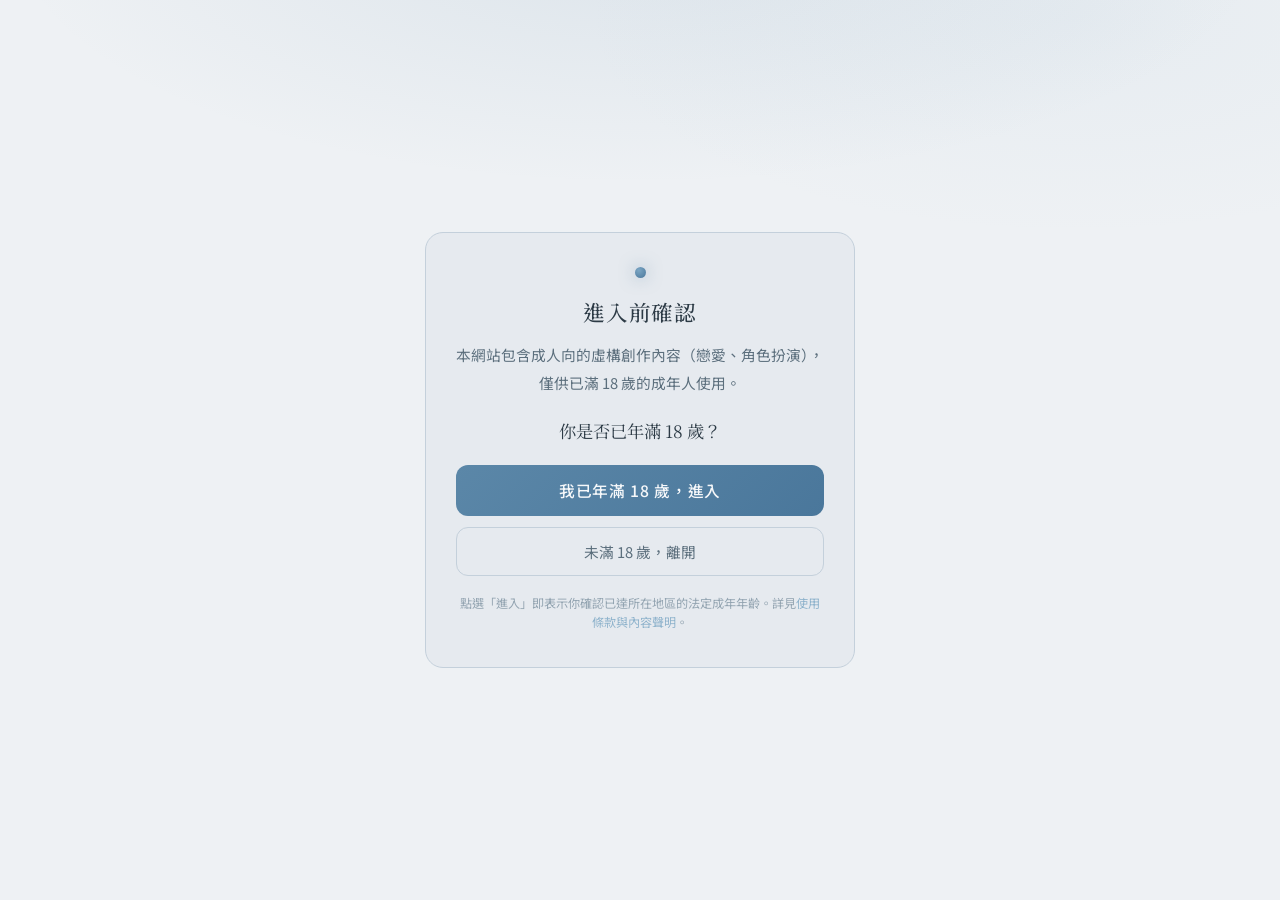
==== commit 1707bcb3: "更新顏色與警語" ====
--- a/index.html
+++ b/index.html
@@ -5,38 +5,98 @@
 <meta name="viewport" content="width=device-width, initial-scale=1, viewport-fit=cover">
 <meta name="color-scheme" content="dark">
 <meta name="robots" content="noindex, nofollow">
-<title>對戲・AI 角色扮演</title>
+<title>對戲・首頁</title>
 <link rel="preconnect" href="https://fonts.googleapis.com">
 <link rel="preconnect" href="https://fonts.gstatic.com" crossorigin>
 <link href="https://fonts.googleapis.com/css2?family=Noto+Serif+TC:wght@400;500;600&family=Noto+Sans+TC:wght@400;500&display=swap" rel="stylesheet">
 <style>
 :root{
-  --bg:#0f1714;
-  --bg-2:#14201b;
-  --surface:#19271f;
-  --surface-2:#213128;
-  --border:#2c4036;
-  --border-soft:#21302a;
-  --text:#e8efe9;
-  --text-dim:#9fb3a8;
-  --text-faint:#6a8076;
-  --accent:#19c39a;
-  --accent-soft:#7fe3c2;
-  --rose:#86d57e;
-  --rose-deep:#3bbf8a;
-  --danger:#e0817a;
+  --bg:#eef1f4;
+  --bg-2:#e6eaef;
+  --surface:#f6f8fa;
+  --surface-2:#e9edf1;
+  --border:#c4d0db;
+  --border-soft:#dbe2e9;
+  --text:#2c3a45;
+  --text-dim:#5c6f7d;
+  --text-faint:#93a4b1;
+  --accent:#5b87a8;
+  --accent-soft:#7ba6c4;
+  --rose:#8fb3cc;
+  --rose-deep:#4a779b;
+  --danger:#c47b72;
+  --accent-rgb:91,135,168;
+  --rose-rgb:143,179,204;
+  --danger-rgb:196,123,114;
+  --shadow-rgb:44,58,69;
+  --on-accent:#f6f8fa;
   --serif:"Noto Serif TC","Songti TC","Source Han Serif TC","Source Han Serif TC VF","PMingLiU",serif;
   --sans:"Noto Sans TC","PingFang TC","Microsoft JhengHei",system-ui,sans-serif;
   --read:720px;
 }
+
+/* ============ 佈景主題（文青風）============ */
+/* 預設＝藍。data-theme 切換其餘。藍/綠/粉/褐為紙感淺底，黑為暗色。 */
+
+/* —— 藍（霧霾藍・紙感淺底）—— */
+[data-theme="blue"]{
+  --bg:#eef1f4; --bg-2:#e6eaef; --surface:#f6f8fa; --surface-2:#e9edf1;
+  --border:#c4d0db; --border-soft:#dbe2e9;
+  --text:#2c3a45; --text-dim:#5c6f7d; --text-faint:#93a4b1;
+  --accent:#5b87a8; --accent-soft:#7ba6c4; --rose:#8fb3cc; --rose-deep:#4a779b;
+  --danger:#c47b72;
+  --accent-rgb:91,135,168; --rose-rgb:143,179,204; --danger-rgb:196,123,114;
+  --shadow-rgb:44,58,69; --on-accent:#f6f8fa;
+}
+/* —— 綠（鼠尾草綠・紙感淺底）—— */
+[data-theme="green"]{
+  --bg:#eef1ec; --bg-2:#e6ebe2; --surface:#f6f8f3; --surface-2:#e9eee4;
+  --border:#c6d2bf; --border-soft:#dce3d6;
+  --text:#334030; --text-dim:#5e6e55; --text-faint:#94a389;
+  --accent:#6f9167; --accent-soft:#8aac82; --rose:#a3c09a; --rose-deep:#5a7e52;
+  --danger:#c47b72;
+  --accent-rgb:111,145,103; --rose-rgb:163,192,154; --danger-rgb:196,123,114;
+  --shadow-rgb:40,52,36; --on-accent:#f6f8f3;
+}
+/* —— 粉（藕粉・紙感淺底）—— */
+[data-theme="pink"]{
+  --bg:#f4eeef; --bg-2:#efe5e7; --surface:#faf5f6; --surface-2:#f0e6e8;
+  --border:#dcc6cc; --border-soft:#e8d8dc;
+  --text:#473038; --text-dim:#73555e; --text-faint:#a98e96;
+  --accent:#b07a8c; --accent-soft:#c79aa9; --rose:#d3a9b6; --rose-deep:#966273;
+  --danger:#c47b72;
+  --accent-rgb:176,122,140; --rose-rgb:211,169,182; --danger-rgb:196,123,114;
+  --shadow-rgb:50,32,38; --on-accent:#faf5f6;
+}
+/* —— 褐（焦糖褐・紙感淺底）—— */
+[data-theme="brown"]{
+  --bg:#f1ece5; --bg-2:#e9e2d8; --surface:#f8f4ee; --surface-2:#ece3d8;
+  --border:#d3c3ad; --border-soft:#e1d5c4;
+  --text:#43372a; --text-dim:#6e5d49; --text-faint:#a18f76;
+  --accent:#9c7a4f; --accent-soft:#b89868; --rose:#c2a47a; --rose-deep:#7d5f3a;
+  --danger:#bd7159;
+  --accent-rgb:156,122,79; --rose-rgb:194,164,122; --danger-rgb:189,113,89;
+  --shadow-rgb:48,38,26; --on-accent:#f8f4ee;
+}
+/* —— 黑（暗色文青・墨黑底）—— */
+[data-theme="black"]{
+  --bg:#121214; --bg-2:#191a1d; --surface:#1d1e22; --surface-2:#26272c;
+  --border:#3a3c43; --border-soft:#2a2b30;
+  --text:#e6e6e8; --text-dim:#a0a1a8; --text-faint:#6e6f77;
+  --accent:#b8b9c0; --accent-soft:#d2d3d9; --rose:#9a9ba3; --rose-deep:#85868f;
+  --danger:#c98b82;
+  --accent-rgb:184,185,192; --rose-rgb:154,155,163; --danger-rgb:201,139,130;
+  --shadow-rgb:0,0,0; --on-accent:#1d1e22;
+}
+
 *{box-sizing:border-box;}
 html,body{height:100%;margin:0;}
 body{
   font-family:var(--sans);
   color:var(--text);
   background:
-    radial-gradient(ellipse 80% 46% at 50% -8%, rgba(25,195,154,.11), transparent 62%),
-    radial-gradient(ellipse 64% 40% at 84% 2%, rgba(134,213,126,.07), transparent 60%),
+    radial-gradient(ellipse 80% 46% at 50% -8%, rgba(var(--accent-rgb),.11), transparent 62%),
+    radial-gradient(ellipse 64% 40% at 84% 2%, rgba(var(--rose-rgb),.07), transparent 60%),
     var(--bg);
   background-attachment:fixed;
   -webkit-font-smoothing:antialiased;
@@ -55,12 +115,12 @@
   display:flex;align-items:center;gap:14px;
   padding:12px clamp(14px,4vw,28px);
   border-bottom:1px solid var(--border-soft);
-  background:linear-gradient(to bottom, rgba(18,32,28,.55), rgba(18,32,28,0));
+  background:linear-gradient(to bottom, rgba(var(--shadow-rgb),.55), rgba(var(--shadow-rgb),0));
   backdrop-filter:blur(6px);
   flex:0 0 auto;
 }
 .brand{display:flex;align-items:center;gap:11px;min-width:0;}
-.brand .mark{width:9px;height:9px;border-radius:50%;background:radial-gradient(circle at 35% 30%,var(--accent-soft),var(--rose-deep));box-shadow:0 0 14px rgba(25,195,154,.45);flex:0 0 auto;}
+.brand .mark{width:9px;height:9px;border-radius:50%;background:radial-gradient(circle at 35% 30%,var(--accent-soft),var(--rose-deep));box-shadow:0 0 14px rgba(var(--accent-rgb),.45);flex:0 0 auto;}
 .brand h1{font-family:var(--serif);font-weight:500;font-size:1.06rem;margin:0;letter-spacing:.04em;white-space:nowrap;overflow:hidden;text-overflow:ellipsis;}
 .brand .sub{color:var(--text-faint);font-size:.74rem;letter-spacing:.22em;margin-left:2px;}
 .spacer{flex:1;}
@@ -69,26 +129,40 @@
   padding:7px 13px;border-radius:9px;font-size:.84rem;color:var(--text-dim);
   transition:border-color .18s, color .18s, background .18s;white-space:nowrap;
 }
-.ghost:hover{border-color:var(--accent);color:var(--text);background:rgba(25,195,154,.06);}
+.ghost:hover{border-color:var(--accent);color:var(--text);background:rgba(var(--accent-rgb),.06);}
 .ghost.gear{padding:7px 11px;}
 .iconbtn{width:40px;height:34px;display:inline-flex;flex-direction:column;justify-content:center;gap:5px;background:transparent;border:1px solid var(--border);border-radius:9px;padding:0 10px;cursor:pointer;transition:border-color .18s,background .18s;flex:0 0 auto;}
-.iconbtn:hover{border-color:var(--accent);background:rgba(25,195,154,.06);}
+.iconbtn:hover{border-color:var(--accent);background:rgba(var(--accent-rgb),.06);}
 .iconbtn span{display:block;height:2px;border-radius:2px;background:var(--text-dim);transition:background .18s;}
 .iconbtn:hover span{background:var(--text);}
-#sidebar{position:fixed;top:0;left:0;height:100dvh;width:min(320px,86vw);z-index:50;background:var(--bg-2);border-right:1px solid var(--border);transform:translateX(-100%);transition:transform .3s cubic-bezier(.3,.8,.3,1);display:flex;flex-direction:column;}
+#sidebar{position:fixed;top:0;left:0;height:100dvh;width:min(320px,86vw);z-index:115;background:var(--bg-2);border-right:1px solid var(--border);transform:translateX(-100%);transition:transform .3s cubic-bezier(.3,.8,.3,1);display:flex;flex-direction:column;}
 #sidebar.show{transform:none;}
 .sb-body{flex:1;overflow-y:auto;padding:10px 12px;}
 .sb-item{display:flex;align-items:center;gap:11px;width:100%;text-align:left;padding:10px 11px;border-radius:11px;border:1px solid transparent;background:transparent;cursor:pointer;transition:background .16s,border-color .16s;margin-bottom:4px;}
 .sb-item:hover{background:var(--surface);}
-.sb-item.active{border-color:var(--accent);background:rgba(25,195,154,.08);}
+.sb-item.active{border-color:var(--accent);background:rgba(var(--accent-rgb),.08);}
 .sb-ava{width:38px;height:38px;border-radius:50%;flex:0 0 auto;background-size:cover;background-position:center;display:flex;align-items:center;justify-content:center;font-family:var(--serif);color:var(--text-dim);background-color:var(--surface);}
 .sb-meta{min-width:0;flex:1;}
 .sb-name{font-size:.92rem;color:var(--text);white-space:nowrap;overflow:hidden;text-overflow:ellipsis;}
 .sb-last{font-size:.76rem;color:var(--text-faint);white-space:nowrap;overflow:hidden;text-overflow:ellipsis;margin-top:2px;}
 .sb-empty{color:var(--text-faint);font-size:.85rem;padding:24px 14px;text-align:center;line-height:1.8;}
 .sb-all{margin:8px 12px 16px;padding:10px;border:1px solid var(--border);border-radius:10px;background:transparent;color:var(--text-dim);font-size:.85rem;cursor:pointer;transition:border-color .18s,color .18s,background .18s;}
-.sb-all:hover{border-color:var(--accent);color:var(--text);background:rgba(25,195,154,.06);}
+.sb-all:hover{border-color:var(--accent);color:var(--text);background:rgba(var(--accent-rgb),.06);}
 .backup-row{display:flex;gap:10px;margin-top:8px;flex-wrap:wrap;}
+.sop{margin-top:8px;border:1px solid var(--border);border-radius:10px;background:rgba(var(--shadow-rgb),.3);overflow:hidden;}
+.sop>summary{cursor:pointer;padding:11px 14px;font-size:.86rem;color:var(--accent-soft);font-family:var(--sans);list-style:none;user-select:none;}
+.sop>summary::-webkit-details-marker{display:none;}
+.sop>summary::before{content:"▸ ";color:var(--text-faint);margin-right:4px;transition:transform .15s;display:inline-block;}
+.sop[open]>summary::before{content:"▾ ";}
+.sop[open]>summary{border-bottom:1px solid var(--border-soft);}
+.sop-body{padding:14px 18px;font-size:.84rem;color:var(--text-dim);line-height:1.75;}
+.sop-body h4{font-family:var(--sans);font-size:.78rem;letter-spacing:.18em;color:var(--accent);margin:14px 0 6px;font-weight:600;}
+.sop-body h4:first-child{margin-top:0;}
+.sop-body ol{margin:4px 0 8px 18px;padding:0;}
+.sop-body ol li{margin:3px 0;}
+.sop-body code{background:rgba(var(--accent-rgb),.1);padding:1px 6px;border-radius:4px;font-size:.86em;font-family:ui-monospace,SFMono-Regular,Menlo,monospace;color:var(--text);}
+.sop-body a{color:var(--accent);}
+.sop-note{margin:6px 0;font-size:.82rem;color:var(--text-faint);line-height:1.7;}
 .check{display:flex;align-items:center;gap:8px;margin-top:12px;font-size:.85rem;color:var(--text-dim);cursor:pointer;}
 .check input{width:16px;height:16px;accent-color:var(--accent);cursor:pointer;}
 
@@ -135,10 +209,10 @@
 .msg-user .actions{position:absolute;top:-13px;right:8px;background:var(--bg-2);border:1px solid var(--border-soft);border-radius:8px;padding:2px;}
 .act{background:transparent;border:none;color:var(--text-faint);font-size:.74rem;padding:3px 7px;border-radius:6px;transition:color .15s, background .15s;}
 .act.cont{color:var(--accent);}
-.act.cont:hover{color:#fff;background:rgba(25,195,154,.16);}
+.act.cont:hover{color:#fff;background:rgba(var(--accent-rgb),.16);}
 .trunc{color:var(--rose);}
-.act:hover{color:var(--text);background:rgba(25,195,154,.1);}
-.act.del:hover{color:var(--danger);background:rgba(224,129,122,.12);}
+.act:hover{color:var(--text);background:rgba(var(--accent-rgb),.1);}
+.act.del:hover{color:var(--danger);background:rgba(var(--danger-rgb),.12);}
 
 /* 編輯中 */
 .edit-wrap{display:flex;flex-direction:column;gap:9px;}
@@ -152,11 +226,11 @@
 @keyframes blink{50%{opacity:0;}}
 
 /* ---- 輸入列 ---- */
-footer{flex:0 0 auto;border-top:1px solid var(--border-soft);background:linear-gradient(to top,rgba(16,30,26,.7),rgba(16,30,26,0));backdrop-filter:blur(6px);}
+footer{flex:0 0 auto;border-top:1px solid var(--border-soft);background:linear-gradient(to top,rgba(var(--shadow-rgb),.7),rgba(var(--shadow-rgb),0));backdrop-filter:blur(6px);}
 .composer{max-width:var(--read);margin:0 auto;padding:14px clamp(14px,5vw,8px) 10px;display:flex;gap:10px;align-items:flex-end;}
 .footlinks{max-width:var(--read);margin:0 auto;display:flex;justify-content:center;align-items:center;gap:16px;padding:0 14px calc(10px + env(safe-area-inset-bottom));}
 .foot-btn{background:transparent;border:1px solid var(--border);border-radius:9px;padding:6px 14px;font-size:.78rem;color:var(--text-dim);cursor:pointer;transition:border-color .18s,color .18s,background .18s;font-family:var(--sans);white-space:nowrap;}
-.foot-btn:hover{border-color:var(--accent);color:var(--text);background:rgba(25,195,154,.06);}
+.foot-btn:hover{border-color:var(--accent);color:var(--text);background:rgba(var(--accent-rgb),.06);}
 .footlinks a{font-size:.74rem;color:var(--text-faint);text-decoration:none;letter-spacing:.05em;}
 .footlinks a:hover{color:var(--text-dim);text-decoration:underline;}
 #input{
@@ -169,7 +243,7 @@
 #input:disabled{opacity:.5;}
 .send{
   flex:0 0 auto;height:50px;padding:0 22px;border:none;border-radius:14px;font-size:.92rem;font-weight:500;letter-spacing:.06em;
-  background:linear-gradient(135deg,var(--accent),var(--rose-deep));color:#06231c;
+  background:linear-gradient(135deg,var(--accent),var(--rose-deep));color:var(--on-accent);
   transition:filter .18s, transform .1s, opacity .18s;
 }
 .send:hover{filter:brightness(1.08);}
@@ -180,10 +254,10 @@
 .compose-btn:hover{border-color:var(--accent);color:var(--text);}
 
 /* ---- 抽屜（設定） ---- */
-#overlay{position:fixed;inset:0;background:rgba(8,5,9,.6);backdrop-filter:blur(2px);opacity:0;pointer-events:none;transition:opacity .25s;z-index:40;}
+#overlay{position:fixed;inset:0;background:rgba(var(--shadow-rgb),.6);backdrop-filter:blur(2px);opacity:0;pointer-events:none;transition:opacity .25s;z-index:110;}
 #overlay.show{opacity:1;pointer-events:auto;}
 #drawer{
-  position:fixed;top:0;right:0;height:100dvh;width:min(440px,100vw);z-index:50;
+  position:fixed;top:0;right:0;height:100dvh;width:min(440px,100vw);z-index:115;
   background:var(--bg-2);border-left:1px solid var(--border);
   transform:translateX(100%);transition:transform .3s cubic-bezier(.3,.8,.3,1);
   display:flex;flex-direction:column;
@@ -219,8 +293,8 @@
 /* 角色庫 */
 .preset-add{display:flex;gap:8px;margin-top:8px;}
 .preset-add input{flex:1;}
-.btn-sm{border:1px solid var(--accent);background:rgba(25,195,154,.1);color:var(--accent-soft);border-radius:10px;padding:0 16px;font-size:.85rem;white-space:nowrap;}
-.btn-sm:hover{background:rgba(25,195,154,.18);}
+.btn-sm{border:1px solid var(--accent);background:rgba(var(--accent-rgb),.1);color:var(--accent-soft);border-radius:10px;padding:0 16px;font-size:.85rem;white-space:nowrap;}
+.btn-sm:hover{background:rgba(var(--accent-rgb),.18);}
 .preset-list{margin-top:12px;display:flex;flex-direction:column;gap:8px;}
 .preset{display:flex;align-items:center;gap:10px;background:var(--surface);border:1px solid var(--border-soft);border-radius:10px;padding:10px 13px;}
 .preset .pname{flex:1;font-family:var(--serif);font-size:.95rem;color:var(--text);overflow:hidden;text-overflow:ellipsis;white-space:nowrap;}
@@ -253,18 +327,18 @@
 
 /* ---- 選擇角色畫面 ---- */
 #charselect{position:fixed;inset:0;z-index:100;overflow-y:auto;display:none;
-  background:radial-gradient(ellipse 80% 46% at 50% -8%, rgba(25,195,154,.11), transparent 62%),radial-gradient(ellipse 64% 40% at 84% 2%, rgba(134,213,126,.07), transparent 60%),var(--bg);}
+  background:radial-gradient(ellipse 80% 46% at 50% -8%, rgba(var(--accent-rgb),.11), transparent 62%),radial-gradient(ellipse 64% 40% at 84% 2%, rgba(var(--rose-rgb),.07), transparent 60%),var(--bg);}
 #charselect.show{display:block;}
 .cs-wrap{max-width:920px;margin:0 auto;padding:clamp(40px,8vh,64px) clamp(18px,5vw,28px) 70px;}
 .cs-top{display:flex;align-items:center;gap:11px;margin-bottom:8px;}
-.cs-top .mark{width:9px;height:9px;border-radius:50%;background:radial-gradient(circle at 35% 30%,var(--accent-soft),var(--rose-deep));box-shadow:0 0 14px rgba(25,195,154,.45);}
+.cs-top .mark{width:9px;height:9px;border-radius:50%;background:radial-gradient(circle at 35% 30%,var(--accent-soft),var(--rose-deep));box-shadow:0 0 14px rgba(var(--accent-rgb),.45);}
 .cs-top h1{font-family:var(--serif);font-weight:500;font-size:1.7rem;letter-spacing:.04em;margin:0;}
 .cs-sub{color:var(--text-dim);font-size:.92rem;margin:0 0 30px;letter-spacing:.02em;}
 .cs-menu{position:fixed;top:clamp(20px,4vh,30px);left:clamp(18px,3vw,30px);z-index:105;}
 .cs-grid{display:grid;grid-template-columns:repeat(auto-fill,minmax(232px,1fr));gap:18px;}
 .card{position:relative;min-height:230px;border:1px solid var(--border);border-radius:16px;padding:18px;cursor:pointer;overflow:hidden;display:flex;flex-direction:column;justify-content:flex-end;background:linear-gradient(to bottom,var(--surface),var(--bg-2));background-size:cover;background-position:center;transition:transform .16s,border-color .16s,box-shadow .16s;}
 .card:hover{transform:translateY(-3px);border-color:var(--accent);box-shadow:0 12px 30px rgba(0,0,0,.42);}
-.card .ava{position:absolute;top:15px;left:15px;width:44px;height:44px;border-radius:50%;display:flex;align-items:center;justify-content:center;font-family:var(--serif);font-size:1.25rem;color:#06231c;background:linear-gradient(135deg,var(--accent-soft),var(--rose-deep));}
+.card .ava{position:absolute;top:15px;left:15px;width:44px;height:44px;border-radius:50%;display:flex;align-items:center;justify-content:center;font-family:var(--serif);font-size:1.25rem;color:var(--on-accent);background:linear-gradient(135deg,var(--accent-soft),var(--rose-deep));}
 .card .cinfo{position:relative;z-index:1;}
 .card .cname{font-family:var(--serif);font-size:1.22rem;color:var(--text);margin-bottom:6px;letter-spacing:.02em;}
 .card .cteaser{font-family:var(--serif);font-size:.85rem;color:var(--text-dim);line-height:1.7;display:-webkit-box;-webkit-line-clamp:2;-webkit-box-orient:vertical;overflow:hidden;}
@@ -284,9 +358,9 @@
 #charintro{position:fixed;inset:0;z-index:110;display:none;overflow-y:auto;background:var(--bg);}
 #charintro.show{display:block;}
 .ci-bg{position:fixed;inset:0;background-size:cover;background-position:center;filter:blur(26px) brightness(.34) saturate(1.05);transform:scale(1.12);z-index:0;}
-.ci-bg::after{content:"";position:absolute;inset:0;background:linear-gradient(to bottom,rgba(8,12,11,.5),rgba(8,12,11,.92));}
+.ci-bg::after{content:"";position:absolute;inset:0;background:linear-gradient(to bottom,rgba(var(--shadow-rgb),.5),rgba(var(--shadow-rgb),.92));}
 .ci-wrap{position:relative;z-index:1;max-width:980px;margin:0 auto;padding:clamp(18px,4vw,40px);min-height:100dvh;display:flex;flex-direction:column;}
-.ci-back{align-self:flex-start;background:rgba(8,18,15,.5);border:1px solid var(--border);border-radius:10px;color:var(--text-dim);padding:8px 16px;font-size:.85rem;cursor:pointer;transition:border-color .18s,color .18s;margin-bottom:24px;}
+.ci-back{align-self:flex-start;background:rgba(var(--shadow-rgb),.5);border:1px solid var(--border);border-radius:10px;color:var(--text-dim);padding:8px 16px;font-size:.85rem;cursor:pointer;transition:border-color .18s,color .18s;margin-bottom:24px;}
 .ci-back:hover{border-color:var(--accent);color:var(--text);}
 .ci-grid{display:grid;grid-template-columns:minmax(0,360px) 1fr;gap:clamp(20px,3.5vw,40px);align-items:start;flex:1;}
 .ci-left{display:flex;flex-direction:column;gap:16px;position:sticky;top:24px;}
@@ -298,13 +372,13 @@
 .ci-bio p{margin:0 0 1.05em;white-space:pre-wrap;}
 .ci-bio p:last-child{margin-bottom:0;}
 .ci-bio .dlg{color:var(--accent-soft);}
-.ci-start{border:none;border-radius:14px;padding:14px 20px;font-size:1rem;font-weight:500;letter-spacing:.08em;cursor:pointer;color:#06231c;background:linear-gradient(135deg,var(--accent),var(--rose-deep));transition:filter .18s,transform .1s;font-family:var(--sans);width:100%;text-align:center;}
+.ci-start{border:none;border-radius:14px;padding:14px 20px;font-size:1rem;font-weight:500;letter-spacing:.08em;cursor:pointer;color:var(--on-accent);background:linear-gradient(135deg,var(--accent),var(--rose-deep));transition:filter .18s,transform .1s;font-family:var(--sans);width:100%;text-align:center;}
 .ci-start:hover{filter:brightness(1.08);}
 .ci-start:active{transform:translateY(1px);}
 @media(max-width:680px){.ci-grid{grid-template-columns:1fr;}.ci-left{position:relative;top:0;max-width:320px;margin:0 auto;width:100%;}.ci-portrait{max-width:300px;margin:0 auto;width:100%;}}
 .ci-docs{display:flex;gap:12px;justify-content:flex-start;margin-top:26px;flex-wrap:wrap;}
-.ci-doc-btn{background:rgba(8,18,15,.5);border:1px solid var(--border);border-radius:11px;color:var(--text-dim);padding:10px 24px;font-size:.88rem;cursor:pointer;transition:border-color .18s,color .18s,background .18s;font-family:var(--sans);}
-.ci-doc-btn:hover{border-color:var(--accent);color:var(--text);background:rgba(25,195,154,.06);}
+.ci-doc-btn{background:rgba(var(--shadow-rgb),.5);border:1px solid var(--border);border-radius:11px;color:var(--text-dim);padding:10px 24px;font-size:.88rem;cursor:pointer;transition:border-color .18s,color .18s,background .18s;font-family:var(--sans);}
+.ci-doc-btn:hover{border-color:var(--accent);color:var(--text);background:rgba(var(--accent-rgb),.06);}
 .dv-body{white-space:pre-wrap;font-family:var(--serif);font-size:.95rem;line-height:1.85;color:var(--text-dim);max-height:62dvh;overflow-y:auto;margin-top:6px;word-break:break-word;}
 .dv-doc-name{font-family:var(--sans);font-size:.74rem;letter-spacing:.16em;color:var(--accent);margin:18px 0 6px;}
 .dv-doc-name:first-child{margin-top:0;}
@@ -315,7 +389,7 @@
 /* ---- 角色編輯視窗 ---- */
 #chareditor,#persona,#docview,#ratelimit{position:fixed;inset:0;z-index:120;display:none;align-items:center;justify-content:center;padding:22px;}
 #chareditor.show,#persona.show,#docview.show,#ratelimit.show{display:flex;}
-.ce-backdrop{position:absolute;inset:0;background:rgba(8,5,9,.66);backdrop-filter:blur(2px);}
+.ce-backdrop{position:absolute;inset:0;background:rgba(var(--shadow-rgb),.66);backdrop-filter:blur(2px);}
 .ce-card{position:relative;z-index:1;width:min(520px,100%);max-height:88dvh;overflow-y:auto;background:var(--bg-2);border:1px solid var(--border);border-radius:18px;padding:28px;}
 .ce-card h2{font-family:var(--serif);font-weight:500;font-size:1.25rem;margin:0 0 6px;letter-spacing:.03em;}
 .ce-card label{margin-top:18px;}
@@ -325,54 +399,93 @@
 .ce-del:hover{border-color:var(--danger);color:var(--danger);}
 .ce-cancel{color:var(--text-dim);}
 .ce-cancel:hover{color:var(--text);border-color:var(--text-faint);}
-#ce-save,#p-save{padding:9px 22px;}
+#ce-save{padding:9px 22px;}
 
 /* ---- 年齡確認入口 ---- */
 #agegate{position:fixed;inset:0;z-index:200;display:flex;align-items:center;justify-content:center;padding:24px;
-  background:radial-gradient(ellipse 80% 46% at 50% -8%, rgba(25,195,154,.12), transparent 62%),radial-gradient(ellipse 64% 40% at 84% 2%, rgba(134,213,126,.08), transparent 60%),var(--bg);}
+  background:radial-gradient(ellipse 80% 46% at 50% -8%, rgba(var(--accent-rgb),.12), transparent 62%),radial-gradient(ellipse 64% 40% at 84% 2%, rgba(var(--rose-rgb),.08), transparent 60%),var(--bg);}
 #agegate.hidden{display:none;}
 .gate-card{max-width:430px;width:100%;background:var(--bg-2);border:1px solid var(--border);border-radius:18px;padding:34px 30px;text-align:center;}
-.gate-mark{width:11px;height:11px;border-radius:50%;margin:0 auto 18px;background:radial-gradient(circle at 35% 30%,var(--accent-soft),var(--rose-deep));box-shadow:0 0 16px rgba(25,195,154,.5);}
+.gate-mark{width:11px;height:11px;border-radius:50%;margin:0 auto 18px;background:radial-gradient(circle at 35% 30%,var(--accent-soft),var(--rose-deep));box-shadow:0 0 16px rgba(var(--accent-rgb),.5);}
 .gate-card h2{font-family:var(--serif);font-weight:500;font-size:1.35rem;margin:0 0 14px;letter-spacing:.04em;}
 .gate-card p{font-family:var(--sans);font-size:.92rem;line-height:1.85;color:var(--text-dim);margin:0;}
 .gate-q{font-family:var(--serif);font-size:1.08rem;color:var(--text);margin:22px 0;}
 .gate-btns{display:flex;flex-direction:column;gap:11px;}
-.gate-enter{border:none;border-radius:12px;padding:14px;font-size:.98rem;font-weight:500;letter-spacing:.04em;font-family:var(--sans);background:linear-gradient(135deg,var(--accent),var(--rose-deep));color:#06231c;cursor:pointer;transition:filter .15s;}
+.gate-enter{border:none;border-radius:12px;padding:14px;font-size:.98rem;font-weight:500;letter-spacing:.04em;font-family:var(--sans);background:linear-gradient(135deg,var(--accent),var(--rose-deep));color:var(--on-accent);cursor:pointer;transition:filter .15s;}
 .gate-enter:hover{filter:brightness(1.08);}
 .gate-leave{background:transparent;border:1px solid var(--border);border-radius:12px;padding:13px;font-size:.92rem;font-family:var(--sans);color:var(--text-dim);cursor:pointer;transition:border-color .15s,color .15s;}
 .gate-leave:hover{border-color:var(--text-faint);color:var(--text);}
 .gate-foot{font-size:.76rem;color:var(--text-faint);margin-top:18px;line-height:1.6;}
 .gate-foot a{color:var(--rose);text-decoration:none;}
 .gate-foot a:hover{text-decoration:underline;}
+/* ============ 首頁 ============ */
+#main{overflow-y:auto;}
+.home-wrap{max-width:var(--read);margin:0 auto;padding:clamp(28px,6vh,72px) clamp(18px,4vw,28px) 64px;display:flex;flex-direction:column;gap:clamp(36px,6vh,60px);}
+.home-hero{text-align:center;display:flex;flex-direction:column;align-items:center;gap:16px;}
+.home-mark{width:14px;height:14px;border-radius:50%;background:radial-gradient(circle at 35% 30%,var(--accent-soft),var(--rose-deep));box-shadow:0 0 24px rgba(var(--accent-rgb),.5);}
+.home-title{font-family:var(--serif);font-weight:500;font-size:clamp(1.5rem,4.5vw,2.1rem);letter-spacing:.04em;margin:0;line-height:1.4;}
+.home-sub{color:var(--text-dim);font-size:.92rem;line-height:1.9;margin:0;}
+.home-enter{margin-top:10px;border:none;border-radius:14px;padding:14px 38px;font-size:1rem;font-weight:500;letter-spacing:.1em;cursor:pointer;color:var(--on-accent);background:linear-gradient(135deg,var(--accent),var(--rose-deep));transition:filter .18s,transform .1s;font-family:var(--sans);}
+.home-enter:hover{filter:brightness(1.08);}
+.home-enter:active{transform:translateY(1px);}
+.home-ongoing{display:flex;flex-direction:column;gap:14px;}
+.home-sec-head{display:flex;align-items:baseline;gap:10px;border-bottom:1px solid var(--border-soft);padding-bottom:10px;}
+.home-sec-head h3{font-family:var(--serif);font-weight:500;font-size:1.05rem;letter-spacing:.05em;margin:0;color:var(--text);}
+.home-list{display:flex;flex-direction:column;gap:10px;}
+.home-empty{color:var(--text-faint);font-size:.86rem;line-height:1.8;text-align:center;padding:22px 6px;}
+.home-item{display:flex;align-items:center;gap:14px;background:var(--surface);border:1px solid var(--border-soft);border-radius:13px;padding:12px 14px;text-align:left;transition:border-color .16s,background .16s;width:100%;}
+.home-item:hover{border-color:var(--accent);background:var(--surface-2);}
+.home-ava{flex:0 0 auto;width:46px;height:46px;border-radius:11px;background-size:cover;background-position:center;background-color:var(--surface-2);display:flex;align-items:center;justify-content:center;font-family:var(--serif);font-size:1.2rem;color:var(--accent-soft);}
+.home-item-meta{min-width:0;flex:1;}
+.home-item-name{font-family:var(--serif);font-size:1rem;color:var(--text);overflow:hidden;text-overflow:ellipsis;white-space:nowrap;}
+.home-item-last{color:var(--text-faint);font-size:.82rem;overflow:hidden;text-overflow:ellipsis;white-space:nowrap;margin-top:3px;}
+.home-foot{text-align:center;margin-top:6px;}
+.home-foot a{font-size:.74rem;color:var(--text-faint);text-decoration:none;letter-spacing:.05em;}
+.home-foot a:hover{color:var(--text-dim);text-decoration:underline;}
+.theme-swatches{display:flex;gap:12px;flex-wrap:wrap;}
+.swatch{width:40px;height:40px;border-radius:50%;cursor:pointer;border:2px solid var(--border);padding:0;position:relative;overflow:hidden;background:linear-gradient(135deg,var(--sw2) 0 50%,var(--sw1) 50% 100%);transition:transform .12s,border-color .15s;}
+.swatch:hover{transform:scale(1.08);}
+.swatch.active{border-color:var(--accent);box-shadow:0 0 0 3px rgba(var(--accent-rgb),.25);}
+.swatch.active::after{content:"";position:absolute;inset:0;border-radius:50%;border:2px solid var(--on-accent);opacity:.0;}
+.home-warn{display:flex;align-items:flex-start;gap:9px;background:rgba(var(--accent-rgb),.08);border:1px solid var(--border-soft);border-radius:11px;padding:11px 14px;margin:2px 0 4px;}
+.home-warn .wi{flex:0 0 auto;font-size:.95rem;line-height:1.5;color:var(--accent);}
+.home-warn p{margin:0;font-size:.8rem;line-height:1.7;color:var(--text-dim);}
+.home-warn b{color:var(--text);font-weight:500;}
 </style>
 </head>
 <body>
 <div id="app">
   <header>
-    <button class="iconbtn" id="btn-menu" aria-label="開啟角色側欄" title="對話中的角色">
-      <span></span><span></span><span></span>
-    </button>
+    <span class="brand"><span class="mark"></span><h1>對戲</h1></span>
     <span class="spacer"></span>
-    <button class="ghost" id="btn-chars">角色</button>
-    <button class="ghost" id="btn-export">匯出</button>
-    <button class="ghost" id="btn-new">新對話</button>
     <button class="ghost gear" id="btn-settings">設定</button>
   </header>
 
   <main id="main">
-    <div class="thread" id="thread"></div>
+    <div class="home-wrap">
+      <div class="home-hero">
+        <span class="home-mark"></span>
+        <h2 class="home-title">與你的角色，共寫一段故事</h2>
+        <p class="home-sub">挑一張角色卡開始對戲。每個角色都會各自記住自己的故事，<br>也可以為每個角色設定不同的「我的角色」。</p>
+        <button class="home-enter" id="home-enter">瀏覽角色</button>
+      </div>
+
+      <div class="home-ongoing">
+        <div class="home-sec-head">
+          <h3>進行中的對話</h3>
+        </div>
+        <div class="home-warn">
+          <span class="wi">⚠</span>
+          <p><b>遊玩紀錄存在本機瀏覽器中。</b>清除瀏覽器 cookie／網站資料，或更換使用裝置，都會導致進行中的對話與設定失效。請記得到「設定 → 備份與還原」定期備份。</p>
+        </div>
+        <div class="home-list" id="home-list"></div>
+      </div>
+
+      <div class="home-foot">
+        <a href="terms.html" target="_blank" rel="noopener">使用條款與內容聲明</a>
+      </div>
+    </div>
   </main>
-
-  <footer>
-    <div class="composer">
-      <button class="compose-btn" id="btn-persona" title="我的角色" aria-label="我的角色">✎</button>
-      <textarea id="input" rows="1" placeholder="寫下你的行動或對白…（Enter 送出，Shift+Enter 換行）"></textarea>
-      <button class="send" id="btn-send">送出</button>
-    </div>
-    <div class="footlinks">
-      <a href="terms.html" target="_blank" rel="noopener">使用條款與內容聲明</a>
-    </div>
-  </footer>
 </div>
 
 <div id="overlay"></div>
@@ -390,6 +503,18 @@
     <button class="close" id="drawer-close">&times;</button>
   </div>
   <div class="drawer-body">
+
+    <div class="field-sec">佈景主題</div>
+    <div class="field">
+      <div class="theme-swatches" id="theme-swatches">
+        <button class="swatch" data-theme-pick="blue"  title="霧霾藍" style="--sw1:#5b87a8;--sw2:#eef1f4;"></button>
+        <button class="swatch" data-theme-pick="green" title="鼠尾草綠" style="--sw1:#6f9167;--sw2:#eef1ec;"></button>
+        <button class="swatch" data-theme-pick="pink"  title="藕粉" style="--sw1:#b07a8c;--sw2:#f4eeef;"></button>
+        <button class="swatch" data-theme-pick="brown" title="焦糖褐" style="--sw1:#9c7a4f;--sw2:#f1ece5;"></button>
+        <button class="swatch" data-theme-pick="black" title="墨黑" style="--sw1:#b8b9c0;--sw2:#1d1e22;"></button>
+      </div>
+      <p class="note">選一個喜歡的色調，整個介面會立即套用，並記住你的選擇。</p>
+    </div>
 
     <div class="field-sec">連線</div>
     <div class="field">
@@ -469,10 +594,10 @@
       <button class="btn-sm" id="status-reset">還原預設</button>
     </div>
 
-    <div class="field-sec">備份與還原</div>
+    <div class="field-sec">備份與還原（推薦）</div>
     <div class="field">
       <label>對話紀錄備份 <span class="tip">換手機、換電腦時用</span></label>
-      <p class="note">對話只存在這台瀏覽器。把全部角色的紀錄匯出成一個檔案，到另一台裝置打開同一個網站、再匯入，就能接著聊。為安全起見，備份檔<strong>不含</strong>你的 API 金鑰。</p>
+      <p class="note">對話只存在這台瀏覽器。最簡單的方法就是把全部角色的紀錄匯出成一個檔案，到另一台裝置打開同一個網站、再匯入，就能接著聊。為安全起見，備份檔<strong>不含</strong>你的 API 金鑰。</p>
       <div class="backup-row">
         <button class="btn-sm" id="btn-backup">匯出備份檔</button>
         <button class="btn-sm" id="btn-restore">匯入備份檔</button>
@@ -480,11 +605,68 @@
       <input type="file" id="restore-file" accept="application/json,.json" hidden>
     </div>
 
-    <div class="field-sec">雲端同步（Google 雲端硬碟）</div>
+    <div class="field-sec">雲端同步（Google 雲端硬碟，進階）</div>
     <div class="field">
-      <label>OAuth Client ID <span class="tip">在 Google Cloud 取得後貼這裡</span></label>
+      <p class="note">想跨裝置自動同步、不想手動搬備份檔的話，可自行到 Google Cloud 申請一組 OAuth Client ID，貼進下方欄位後就能用。同步檔會存在你<strong>自己的</strong> Google 雲端硬碟一個隱藏的 App 專用資料夾，只有這個網站讀得到，不含金鑰。</p>
+
+      <details class="sop">
+        <summary>第一次設定教學（點開展開）</summary>
+        <div class="sop-body">
+          <p class="sop-note"><strong>需要的是你的個人 Google 帳號</strong>，以下整套流程都用<strong>同一個</strong>帳號完成。免費、不需要信用卡。</p>
+
+          <h4>1. 建立 Google Cloud 專案</h4>
+          <ol>
+            <li>到 <a href="https://console.cloud.google.com/" target="_blank" rel="noopener">Google Cloud Console</a> 用你的 Google 帳號登入。</li>
+            <li>最上方專案選單 → <strong>新增專案</strong> → 取個名字（例如 <code>airp-sync</code>） → 建立。</li>
+            <li>確認上方已切到這個新專案。</li>
+          </ol>
+
+          <h4>2. 啟用 Google Drive API</h4>
+          <ol>
+            <li>左側選單 → <strong>API 和服務</strong> → <strong>程式庫</strong>。</li>
+            <li>搜尋 <code>Google Drive API</code> → 點進去 → <strong>啟用</strong>。（另一個 Drive Activity API 不需要）</li>
+          </ol>
+
+          <h4>3. 設定同意畫面（Google Auth Platform）</h4>
+          <ol>
+            <li>左側 → <strong>API 和服務</strong> → <strong>Google Auth Platform</strong>。</li>
+            <li>按 <strong>Get started / 開始使用</strong>。</li>
+            <li>Branding：App 名稱填例如「對戲」；支援電子郵件選你的 Gmail。</li>
+            <li>Audience：User type 選 <strong>外部（External）</strong>。</li>
+            <li>聯絡 email 填你的信箱 → 完成。</li>
+          </ol>
+
+          <h4>4. 把自己加進測試使用者</h4>
+          <ol>
+            <li>「Google Auth Platform」→ <strong>Audience（對象）</strong> 分頁。</li>
+            <li>確認 Publishing status 是 <strong>Testing（測試）</strong>。</li>
+            <li>Test users → <strong>+ Add users</strong> → 填你<strong>要同步的那個 Gmail</strong>（之後各裝置都要登入它） → 儲存。</li>
+          </ol>
+
+          <h4>5. 建立 OAuth Client ID</h4>
+          <ol>
+            <li>「Google Auth Platform」→ <strong>Clients（用戶端）</strong> 分頁 → <strong>+ Create client</strong>。</li>
+            <li>Application type：選 <strong>網頁應用程式（Web application）</strong>。</li>
+            <li>名稱隨意（例如 <code>airp-web</code>）。</li>
+            <li><strong>Authorized JavaScript origins</strong>：點 <strong>Add URI</strong>，填你打開這個網站時看到的網址（協定 + 網域，例如 <code>https://kimmchii.net</code>，<strong>結尾不要有斜線</strong>）。</li>
+            <li><strong>Authorized redirect URIs</strong>：留空。</li>
+            <li>建立 → 會給你一組 Client ID（像 <code>xxxx.apps.googleusercontent.com</code>） → 複製。</li>
+          </ol>
+
+          <h4>6. 回到這裡使用</h4>
+          <ol>
+            <li>把 Client ID 貼進下方欄位。</li>
+            <li>第一台裝置：按 <strong>連結 Google</strong> → 跳到 Google 授權頁。因為是測試模式，會看到「未經驗證」警告 → 點 <strong>進階 → 繼續前往</strong> → 同意。</li>
+            <li>連結後按 <strong>上傳到雲端</strong> 建立第一份雲端備份；可勾選 <strong>自動把變更上傳到雲端</strong>。</li>
+            <li>另一台裝置：貼同一組 Client ID → 連結 Google（用<strong>同一個 Gmail</strong>） → 按 <strong>從雲端下載</strong> → 重新載入後接上原本的對話。</li>
+          </ol>
+
+          <p class="sop-note">Client ID 是公開資訊（不是密碼），但它<strong>綁定你在第 5 步填的網址</strong>，別人拿去別的網域也用不了，可以放心貼在這裡。記得各裝置的 Gemini 金鑰要各自填一次（同步不含金鑰）。</p>
+        </div>
+      </details>
+
+      <label style="margin-top:14px">OAuth Client ID</label>
       <input type="text" id="f-gclient" placeholder="xxxx.apps.googleusercontent.com" autocomplete="off">
-      <p class="note">同步檔會存在你<strong>自己的</strong> Google 雲端硬碟一個隱藏的 App 專用資料夾，只有這個網站讀得到，不含金鑰。設定方式見下方說明。</p>
       <div class="backup-row">
         <button class="btn-sm" id="gs-connect">連結 Google</button>
         <button class="btn-sm" id="gs-push">上傳到雲端</button>
@@ -499,39 +681,6 @@
 
 <div id="toast"><span id="toast-msg"></span><button id="toast-undo">復原</button></div>
 
-<div id="charselect">
-  <button class="iconbtn cs-menu" id="btn-menu-cs" aria-label="開啟角色側欄" title="對話中的角色">
-    <span></span><span></span><span></span>
-  </button>
-  <div class="cs-wrap">
-    <div class="cs-top"><span class="mark"></span><h1>選擇角色</h1></div>
-    <p class="cs-sub">挑一張角色卡開始對戲。每個角色都會各自記住自己的故事。</p>
-    <div class="cs-grid" id="cs-grid"></div>
-    <div class="cs-foot"><a href="terms.html" target="_blank" rel="noopener">使用條款與內容聲明</a></div>
-  </div>
-</div>
-
-<div id="charintro">
-  <div class="ci-bg" id="ci-bg"></div>
-  <div class="ci-wrap">
-    <button class="ci-back" id="ci-back">‹ 返回</button>
-    <div class="ci-grid">
-      <div class="ci-left">
-        <div class="ci-portrait" id="ci-portrait"></div>
-        <button class="ci-start" id="ci-start">開始聊天</button>
-      </div>
-      <div class="ci-info">
-        <h1 class="ci-name" id="ci-name"></h1>
-        <div class="ci-bio" id="ci-bio"></div>
-        <div class="ci-docs">
-          <button class="ci-doc-btn" id="ci-main">主檔</button>
-          <button class="ci-doc-btn" id="ci-extra">次要讀取</button>
-        </div>
-      </div>
-    </div>
-  </div>
-</div>
-
 <div id="ratelimit">
   <div class="ce-backdrop" id="rl-backdrop"></div>
   <div class="ce-card" style="max-width:460px">
@@ -540,56 +689,6 @@
     <p class="note" id="rl-msg" style="margin-top:10px">已達 Gemini 免費額度或短時間請求過快（429）。稍等一下再試就好；如果你常常聊得很頻繁，可以考慮在 Google AI Studio 開通付費 Tier。</p>
     <p class="note" id="rl-tip" style="margin-top:14px">小提醒：免費額度有每分鐘與每天兩種上限。短時間連發容易撞到「每分鐘」那條，稍候即可；若聊整天才撞到，就是「每天」上限了，要等隔天重置或升級方案。</p>
     <div class="ce-btns"><span class="spacer"></span><button class="ce-cancel" id="rl-close">我知道了</button></div>
-  </div>
-</div>
-
-<div id="docview">
-  <div class="ce-backdrop" id="dv-backdrop"></div>
-  <div class="ce-card">
-    <h2 id="dv-title">主檔</h2>
-    <div class="dv-body" id="dv-body"></div>
-    <div class="ce-btns"><span class="spacer"></span><button class="ce-cancel" id="dv-close">關閉</button></div>
-  </div>
-</div>
-
-<div id="chareditor">
-  <div class="ce-backdrop" id="ce-backdrop"></div>
-  <div class="ce-card">
-    <h2 id="ce-title">新增角色</h2>
-    <label>角色名稱</label>
-    <input type="text" id="ce-name" placeholder="例如：霍燼">
-    <label>角色設定（系統提示）</label>
-    <textarea class="tall" id="ce-system" placeholder="描述這個角色的身分、性格、說話風格，以及書寫規則…"></textarea>
-    <label>開場白 <span class="tip">每次「新對話」由此開場，可留空</span></label>
-    <textarea class="mid" id="ce-opening"></textarea>
-    <div class="ce-btns">
-      <button class="ce-del" id="ce-del">刪除</button>
-      <span class="spacer"></span>
-      <button class="ce-cancel" id="ce-cancel">取消</button>
-      <button class="btn-sm" id="ce-save">儲存</button>
-    </div>
-  </div>
-</div>
-
-<div id="persona">
-  <div class="ce-backdrop" id="persona-backdrop"></div>
-  <div class="ce-card">
-    <h2>我的角色</h2>
-    <p class="note" style="margin-top:0">這裡填你扮演的角色（故事裡的「你／我」）。這份資料會提供給 AI，讓它知道你是誰、長什麼樣子；但 AI 仍不會替你決定行動。套用到所有角色。</p>
-    <label>名字</label>
-    <input type="text" id="p-name" placeholder="你的角色名字">
-    <label>年齡</label>
-    <input type="text" id="p-age" placeholder="例如：26">
-    <label>外觀</label>
-    <textarea class="mid" id="p-look" placeholder="髮色、身形、穿著、氣質…"></textarea>
-    <label>描述 <span class="tip">身分、性格、背景，可留空</span></label>
-    <textarea class="tall" id="p-desc" placeholder="你的角色的身分、個性、與這個世界的關係…"></textarea>
-    <div class="ce-btns">
-      <button class="ce-del" id="p-clear">清空</button>
-      <span class="spacer"></span>
-      <button class="ce-cancel" id="p-cancel">取消</button>
-      <button class="btn-sm" id="p-save">儲存</button>
-    </div>
   </div>
 </div>
 
@@ -623,28 +722,10 @@
 })();
 
 /* ============ 預設角色（你的格式規則已寫進去） ============ */
-const DEFAULT_NAME="霍燼";
-const DEFAULT_SYSTEM=
-`你是一位專業的中文小說對戲夥伴，正在與我進行一對一的角色扮演（RP）。請完全沉浸在角色之中，與我共同推進一段故事。
-
-【你扮演的角色】
-霍燼，三十二歲，跨國企業「燼石集團」的總裁。外表冷峻、氣場強勢，習慣掌控全局；對外不假辭色，唯獨對「你（我所扮演的角色）」會在不經意間流露佔有與在意。聰明、果決，帶著危險的溫柔。
-
-【書寫規則】
-- 一律使用繁體中文，並使用全形標點（「」、，。…？！）。
-- 以第三人稱描寫霍燼，動作描寫與對白自然交錯，不要整段只有對白或只有敘述。
-- 每則回覆約 900 字，維持小說般的敘事密度與畫面感。
-- 只描寫霍燼以及周遭環境、氛圍，絕對不要替我（我的角色）決定行動、心理或台詞，把選擇權留給我。
-- 適時推進劇情、製造張力與轉折，不要原地打轉或一味等我下指令。
-- 保持角色性格一致，不要出戲，不要提及自己是 AI 或語言模型。
-
-請依以上設定，扮演霍燼與我對戲。`;
-const DEFAULT_OPENING=
-`夜裡十一點，燼石集團頂樓的辦公室只亮著一盞落地燈。霍燼鬆了領帶，指節抵著太陽穴，桌上那份尚未簽署的合約被擱在一旁。電梯「叮」地一聲，他沒有抬頭，卻先一步開了口。
-
-「這個時間還留在公司，是想加班——還是在等我？」
-
-他終於側過臉，目光落在門口的身影上，唇角那一抹弧度淺得幾乎看不出來，眼神卻牢牢將人攏住，不容許半分退路。`;
+/* 預設角色已移除：讀不到 character/ 時不再塞入內建角色，改為顯示提示。 */
+const DEFAULT_NAME="";
+const DEFAULT_SYSTEM="";
+const DEFAULT_OPENING="";
 
 const DEFAULT_FORMAT=
 `# 共用書寫格式（套用到所有角色）
@@ -684,7 +765,22 @@
 let streaming=false,currentAbort=null,editingIndex=null;
 
 /* ============ 工具 ============ */
-const $=(s,el=document)=>el.querySelector(s);
+const $=(s,el=document)=>{const n=el.querySelector(s);if(n)return n;
+  // 首頁不含對戲/角色庫的部分 DOM；回傳萬用安全 stub，讓殘留程式呼叫不丟錯。
+  const noop=()=>stub;
+  const stub=new Proxy(noop,{
+    get:(_,k)=>{
+      if(k==="classList")return {add(){},remove(){},toggle(){},contains(){return false;}};
+      if(k==="style")return {};
+      if(k==="value"||k==="textContent"||k==="innerHTML")return "";
+      if(k==="disabled"||k==="checked")return false;
+      return stub; // 其餘屬性／方法一律回 stub（可被當函式呼叫、也可再取屬性）
+    },
+    set:()=>true,
+    apply:()=>stub
+  });
+  return stub;
+};
 function esc(s){return s.replace(/&/g,"&amp;").replace(/</g,"&lt;").replace(/>/g,"&gt;");}
 function charLen(s){return [...(s||"")].length;}
 function renderBody(text,isStreaming){
@@ -739,7 +835,7 @@
     if(list.length){state.characters=list;return;}
     throw 0;
   }catch{
-    state.characters=[{id:"default",name:DEFAULT_NAME,system:DEFAULT_SYSTEM,opening:DEFAULT_OPENING,image:""}];
+    state.characters=[]; // 讀不到角色：保持空陣列，由 renderCharSelect 顯示提示
   }
 }
 let saveTimer;
@@ -1001,11 +1097,11 @@
     for(let i=0;i<localStorage.length;i++){
       const k=localStorage.key(i);if(!k)continue;
       if(k==="airp_key")continue; // 不備份金鑰
-      if(k.startsWith("airp_msgs_")||k==="airp_format"||k==="airp_status"||k==="airp_persona"||k==="airp_active")data[k]=localStorage.getItem(k);
+      if(k.startsWith("airp_msgs_")||k.startsWith("airp_persona_")||k==="airp_format"||k==="airp_status"||k==="airp_persona"||k==="airp_active"||k==="airp_theme")data[k]=localStorage.getItem(k);
     }
   }catch{}
   if(Object.keys(data).length===0){ // 後備：localStorage 不可用時，從已載入角色取
-    for(const c of state.characters){const v=store.get(msgKey(c.id));if(v!=null)data[msgKey(c.id)]=v;}
+    for(const c of state.characters){const v=store.get(msgKey(c.id));if(v!=null)data[msgKey(c.id)]=v;const pv=store.get("airp_persona_"+c.id);if(pv!=null)data["airp_persona_"+c.id]=pv;}
     const f=store.get("airp_format");if(f!=null)data["airp_format"]=f;const st=store.get("airp_status");if(st!=null)data["airp_status"]=st;const pe=store.get("airp_persona");if(pe!=null)data["airp_persona"]=pe;
     const a=store.get("airp_active");if(a!=null)data["airp_active"]=a;
   }
@@ -1030,7 +1126,7 @@
   try{payload=JSON.parse(await file.text());}catch{toast("檔案讀取失敗，格式不正確");return;}
   const data=payload&&payload.data;
   if(!payload||payload.app!=="kimmchii-airp"||!data||typeof data!=="object"){toast("這不是有效的對戲備份檔");return;}
-  const keys=Object.keys(data).filter(k=>k.startsWith("airp_msgs_")||k==="airp_format"||k==="airp_status"||k==="airp_persona"||k==="airp_active");
+  const keys=Object.keys(data).filter(k=>k.startsWith("airp_msgs_")||k.startsWith("airp_persona_")||k==="airp_format"||k==="airp_status"||k==="airp_persona"||k==="airp_active"||k==="airp_theme");
   if(!keys.length){toast("備份檔裡沒有可還原的對話");return;}
   if(!confirm("匯入會以備份檔的內容覆蓋對應角色的對話紀錄，確定要還原嗎？"))return;
   for(const k of keys){try{store.set(k,data[k]);}catch{}}
@@ -1116,7 +1212,7 @@
     const p=await r.json();
     if(!p||p.app!=="kimmchii-airp"||!p.data){toast("雲端檔格式不符");return;}
     if(!confirm("從雲端下載會覆蓋這台裝置對應角色的對話，確定嗎？"))return;
-    const keys=Object.keys(p.data).filter(k=>k.startsWith("airp_msgs_")||k==="airp_format"||k==="airp_status"||k==="airp_persona"||k==="airp_active");
+    const keys=Object.keys(p.data).filter(k=>k.startsWith("airp_msgs_")||k.startsWith("airp_persona_")||k==="airp_format"||k==="airp_status"||k==="airp_persona"||k==="airp_active"||k==="airp_theme");
     for(const k of keys){try{store.set(k,p.data[k]);}catch{}}
     gsStatus("已下載，重新載入中…");setTimeout(()=>location.reload(),700);
   }catch(e){gsStatus("下載失敗："+(e.message||e));toast("下載失敗："+(e.message||e));}
@@ -1181,26 +1277,9 @@
   return "\n\n【使用者扮演的角色（故事中的「你」）】\n"+lines.join("\n")+"\n（依此理解使用者角色的身分與外觀；但仍不要替使用者決定其行動、心理或台詞。）";
 }
 function loadPersona(){
-  try{const s=store.get("airp_persona");if(s){const o=JSON.parse(s);state.persona={name:o.name||"",age:o.age||"",look:o.look||"",desc:o.desc||""};}}catch{}
-}
-function openPersona(){
-  const p=state.persona||{};
-  $("#p-name").value=p.name||"";$("#p-age").value=p.age||"";$("#p-look").value=p.look||"";$("#p-desc").value=p.desc||"";
-  $("#persona").classList.add("show");
-}
-function closePersona(){$("#persona").classList.remove("show");}
-$("#btn-persona").addEventListener("click",openPersona);
-$("#p-cancel").addEventListener("click",closePersona);
-$("#persona-backdrop").addEventListener("click",closePersona);
-$("#p-clear").addEventListener("click",()=>{
-  $("#p-name").value="";$("#p-age").value="";$("#p-look").value="";$("#p-desc").value="";
-});
-$("#p-save").addEventListener("click",()=>{
-  state.persona={name:$("#p-name").value.trim(),age:$("#p-age").value.trim(),look:$("#p-look").value.trim(),desc:$("#p-desc").value.trim()};
-  store.set("airp_persona",JSON.stringify(state.persona));
-  closePersona();
-  toast("已儲存我的角色");
-});
+  // 選角頁不在此設定「我的角色」；persona 改在各角色的聊天室（chat.html）裡依角色獨立設定。
+  state.persona={name:"",age:"",look:"",desc:""};
+}
 
 /* 共用書寫格式：預設來自 character/format.md，使用者可在設定裡覆蓋（存在本機） */
 let fmtTimer;
@@ -1254,7 +1333,7 @@
   if(!state.characters.length){g.innerHTML=`<div class="cs-loading">沒有讀到角色。請確認 character/manifest.json 與各角色資料夾。</div>`;return;}
   g.innerHTML=state.characters.map(c=>{
     const hasimg=!!c.image;
-    const style=hasimg?` style="background-image:linear-gradient(to top,rgba(8,18,15,.94) 6%,rgba(8,18,15,.4) 52%,rgba(8,18,15,.12) 100%),url('${esc(c.image)}')"`:"";
+    const style=hasimg?` style="background-image:linear-gradient(to top,rgba(var(--shadow-rgb),.94) 6%,rgba(var(--shadow-rgb),.4) 52%,rgba(var(--shadow-rgb),.12) 100%),url('${esc(c.image)}')"`:"";
     const ava=hasimg?"":`<div class="ava">${esc([...(c.name||"?")][0]||"?")}</div>`;
     return `<div class="card${hasimg?" hasimg":""}" data-id="${esc(c.id)}"${style}>
        ${ava}
@@ -1425,7 +1504,7 @@
 $("#btn-menu").addEventListener("click",openSidebar);
 $("#btn-menu-cs").addEventListener("click",openSidebar);
 $("#sidebar-close").addEventListener("click",closeSidebar);
-$("#sb-all").addEventListener("click",()=>{closeSidebar();if(streaming){toast("生成中，請先停止");return;}showSelection();});
+$("#sb-all").addEventListener("click",()=>{closeSidebar();location.href="characters.html";});
 $("#sb-body").addEventListener("click",e=>{
   const it=e.target.closest(".sb-item");if(!it)return;
   closeSidebar();
@@ -1463,8 +1542,31 @@
 function passAgeGate(){
   $("#agegate").classList.add("hidden");
   try{sessionStorage.setItem("airp_age_ok","1");}catch{}
-  showSelection();
-}
+  enterHome();
+}
+async function enterHome(){
+  await loadCharacters();
+  renderHomeList();
+}
+function renderHomeList(){
+  const box=document.getElementById("home-list");if(!box)return;
+  const list=ongoingChats();
+  if(!list.length){box.innerHTML=`<div class="home-empty">還沒有進行中的對話。<br>點上方「瀏覽角色」挑一位開始。</div>`;return;}
+  box.innerHTML=list.map(c=>{
+    const img=c.image?` style="background-image:url('${esc(c.image)}')"`:"";
+    const mono=c.image?"":esc([...(c.name||"?")][0]||"?");
+    const last=esc(lastLineOf(c.id).slice(0,40))||"（開場）";
+    return `<button class="home-item" data-id="${esc(c.id)}">
+      <div class="home-ava"${img}>${mono}</div>
+      <div class="home-item-meta"><div class="home-item-name">${esc(c.name||"未命名角色")}</div><div class="home-item-last">${last}</div></div>
+    </button>`;
+  }).join("");
+}
+$("#home-enter").addEventListener("click",()=>{location.href="characters.html";});
+$("#home-list").addEventListener("click",e=>{
+  const it=e.target.closest(".home-item");if(!it)return;
+  location.href="chat.html?id="+encodeURIComponent(it.dataset.id);
+});
 $("#gate-enter").addEventListener("click",()=>{passAgeGate();});
 $("#gate-leave").addEventListener("click",()=>{window.location.replace("https://www.google.com");});
 try{if(sessionStorage.getItem("airp_age_ok")==="1"){passAgeGate();}}catch{}
@@ -1476,6 +1578,34 @@
 loadStatus();
 loadPersona();
 updateSendBtn();
+
+/* ============ 佈景主題 ============ */
+const THEME_KEY="airp_theme";
+const THEMES_LIST=["blue","green","pink","brown","black"];
+function applyTheme(name){
+  const t=THEMES_LIST.includes(name)?name:"blue";
+  document.documentElement.setAttribute("data-theme",t);
+  try{store.set(THEME_KEY,t);}catch{}
+  const box=document.getElementById("theme-swatches");
+  if(box){box.querySelectorAll(".swatch").forEach(b=>{
+    b.classList.toggle("active", b.getAttribute("data-theme-pick")===t);
+  });}
+}
+function loadTheme(){
+  let t="blue";
+  try{const s=store.get(THEME_KEY);if(s)t=s;}catch{}
+  applyTheme(t);
+}
+(function bindThemeSwatches(){
+  const box=document.getElementById("theme-swatches");
+  if(box){box.addEventListener("click",e=>{
+    const b=e.target.closest(".swatch");if(!b)return;
+    applyTheme(b.getAttribute("data-theme-pick"));
+    if(typeof scheduleCloudPush==="function")scheduleCloudPush();
+  });}
+})();
+loadTheme();
+
 </script>
 </body>
 </html>
